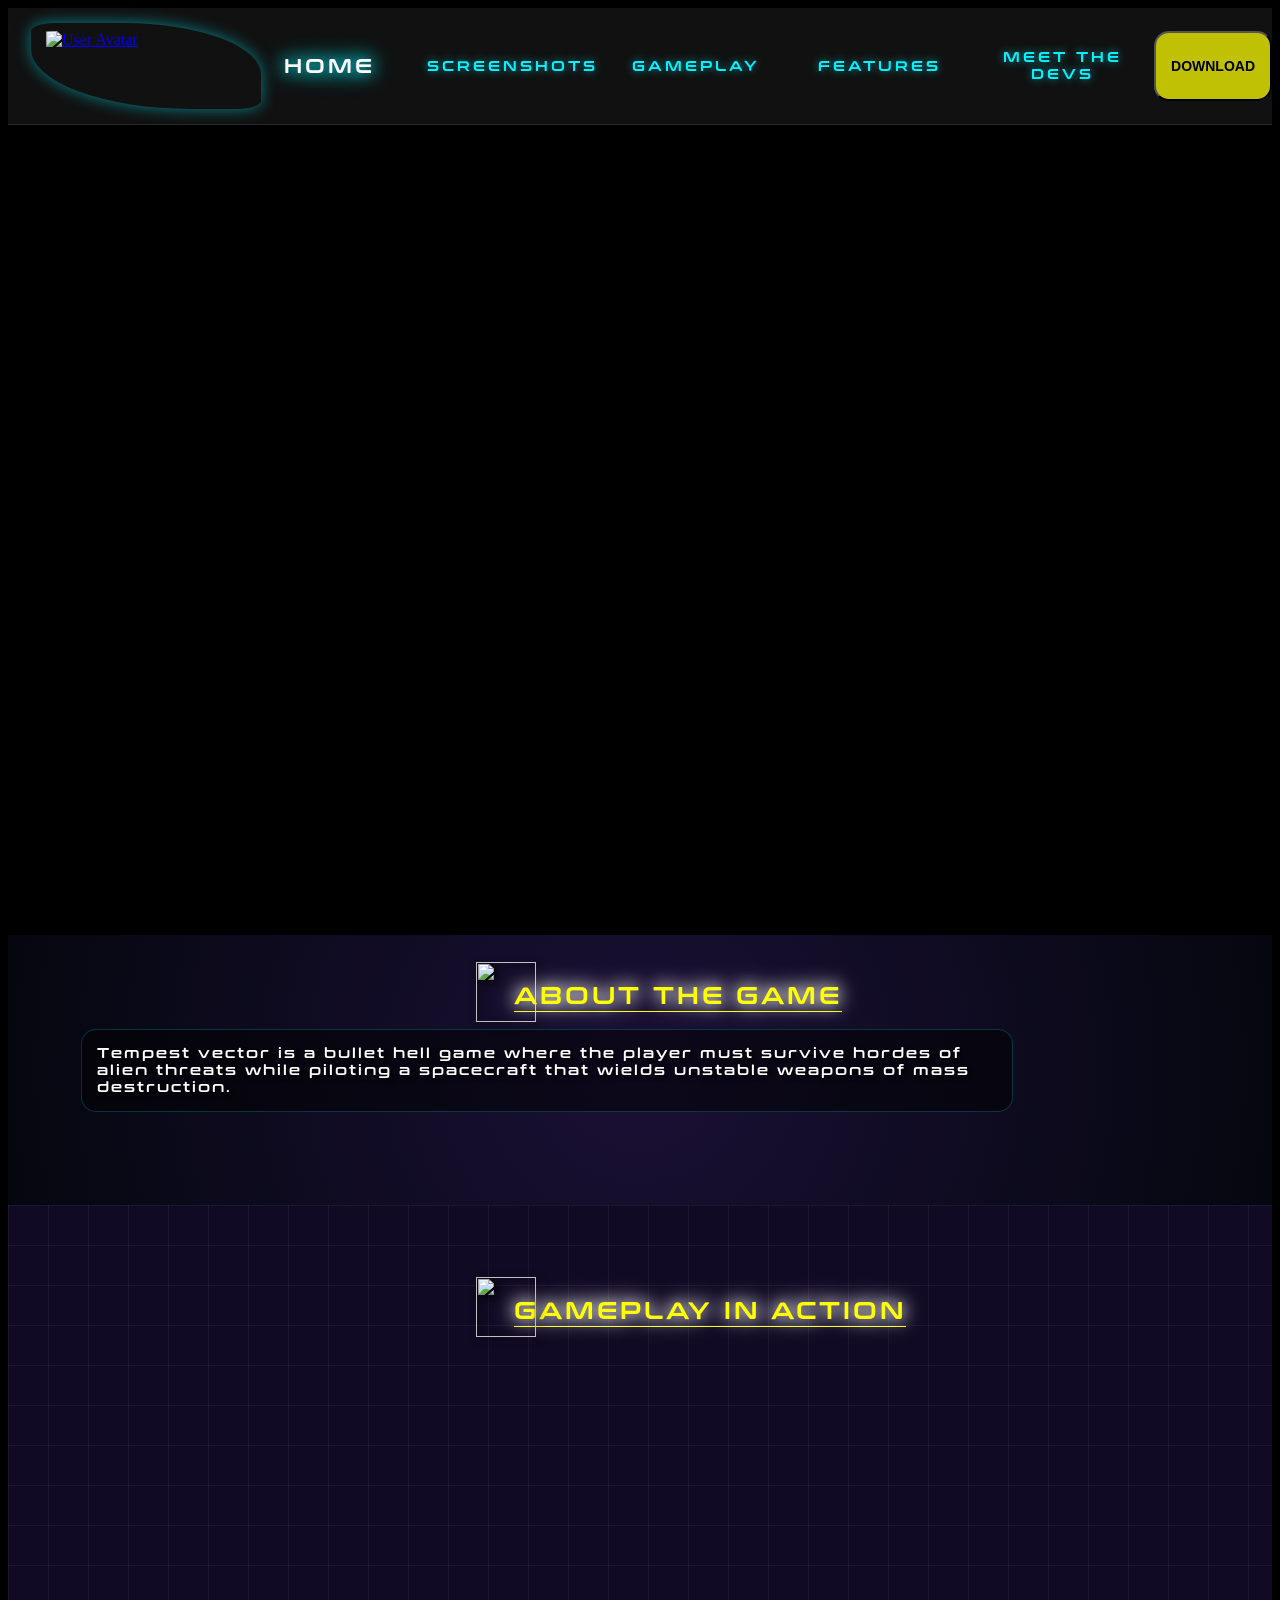
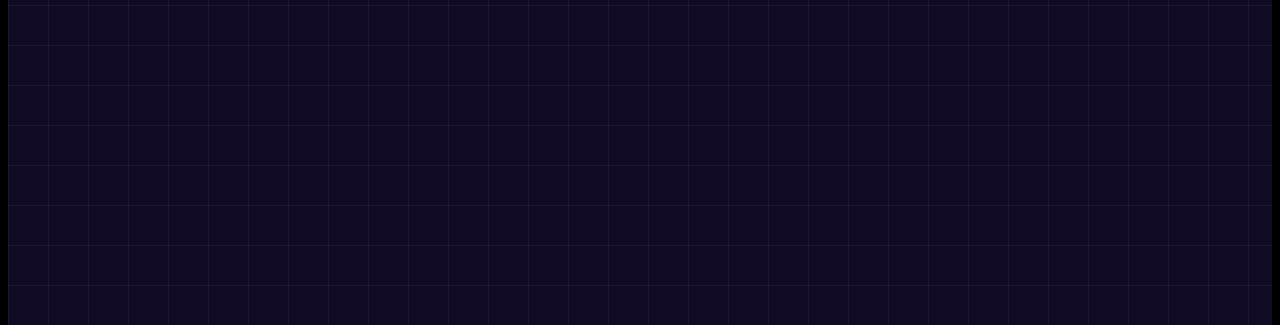
==== project/index.html @ 0abd60d2 "Add files via upload" ====
<!DOCTYPE html>
<html lang="en">
<head>
    <meta charset="UTF-8">
    <meta name="viewport" content="width=device-width, initial-scale=1.0">
    <title>Tempest Vector</title>
    <link rel="stylesheet" href="assets/css/main.css">
</head>
<body>
    <header>
        <nav class="navbar">
            <div class="nav-avatar">
                <a href="index.html"><img src="/assets/img/avatar.png" alt="User Avatar" class="avatar"></a>
            </div>

            <a href="index.html" class="nav-link active">Home<span></span></a>
            <a href="pages/screenshot.html" class="nav-link ">Screenshots<span></span></a>
            <a href="#" class="nav-link ">Gameplay<span></span></a>
            <a href="#" class="nav-link ">Features<span></span></a>
            <a href="#" class="nav-link ">Meet the Devs<span></span></a>

            <div class="dlbutton">
                <a href="#"><button type="button" class="download">DOWNLOAD</button></a>
            </div>
    </nav>
    </header>

    <section class="parallax">
        <img src="/assets/img/avatar.png" alt="" id="logo">
        <img src="/assets/img/ship-asset.png" alt="" id="ship">
    </section>
    <script src="assets/js/main.js"></script>

    <section class="parallax2">
        <img src="/assets/img/info-icon1.png" alt="" id="info-icon">
            <div class="aboutBox">
                <h2 id="about">ABOUT THE GAME</h2>
                <p id="description">Tempest vector is a bullet hell game where the player must survive hordes of alien threats while piloting a spacecraft that wields unstable weapons of mass destruction.</p>
            </div>
    </section>

    <section class="parallax3">
        <h2 id="gameplay">GAMEPLAY IN ACTION</h2>
        <img src="/assets/img/game.png" alt="" id="game">

        <img src="" alt="" class="gif1">
        <img src="" alt="" class="gif2">
        <img src="" alt="" class="gif3">
    </section>
</body>
</html>
---- project/assets/css/main.css ----
@font-face {
  font-family: 'Futuristic';
  src: url('../font/Conthrax-SemiBold.otf') format('opentype');
}

body {
    background-color: black;
    height: 200vh;
    overflow-x: hidden;
    max-width: 100%;
    /* Page transition styles */
    opacity: 0;
    transform: translateY(20px);
    transition: opacity 0.5s ease-in-out, transform 0.5s ease-in-out;
}

body.fade-in {
    opacity: 1;
    transform: translateY(0);
}

body.fade-out {
    opacity: 0;
    transform: translateY(-20px);
}

.navbar {
  display: flex;
  align-items: center;
  justify-content: space-evenly;
  background: rgba(100, 100, 100, 0.177); /* Very light transparent white */
  backdrop-filter: blur(50px); /* Blurs the background image behind the bar */
  border-bottom: 1px solid rgba(255, 255, 255, 0.1);
  
  padding: 15px 0;
  width: 100%;
  box-shadow: 0 4px 30px rgba(0, 0, 0, 0.5);
}

.nav-link {
  color: #00f2ff; /* Neon cyan color */
  text-decoration: none;
  font-family: 'Futuristic'; 
  font-size: 14px;
  text-transform: uppercase;
  letter-spacing: 3px; 
  flex: 1;
  text-align: center;
  transition: 0.3s;
  text-shadow: 0 0 8px rgba(0, 242, 255, 0.6);
  position: relative;
}

.nav-link span {
  position: absolute;
  top: 0;
  left: 0;
  width: 100%;
  height: 100%;
  z-index: -1;
  transform: scale(0);
  transition: 1s;
}

.nav-link:hover span {
  transform: scale(1);
}

.nav-link:hover, .nav-link.active {
  color: #fff;
  text-shadow: 0 0 15px #00f2ff, 0 0 25px #00f2ff;
  font-size: 20px;
}

.nav-avatar img {
  /* 
  border: 2px solid #00f2ff; #00f2ff original color */
  box-shadow: 0 0 15px rgba(0, 242, 255, 0.5);
  display: flex;
  width: 200px;
  height: 70px;
  border-radius: 10%;
  padding: 8px 15px;
  margin-left: 10%;
  border-top-right-radius: 60%;
  border-bottom-left-radius: 70%;
}

.avatar:hover{
  box-shadow: 0 0 15px rgb(0, 242, 255);
}

.download{
    padding: 15px;
    font-size: 14px;
    color: black;
    background-color: rgba(255, 255, 0, 0.736);
    border-radius: 15px;
    height: 70px;
    font-weight: bold;
    font-family: 'Futuristic' sans-serif;
}

.dlbutton {
  font-family: 'Futuristic' sans-serif;
}

.dlbutton:hover{
    background-color: white;
    font-weight: bold;
}

.parallax{
  position: relative;
  display: flex;
  justify-content: center;
  align-items: center;
  height: 90vh;
  background: url('/assets/img/background-asset.png');
}

#logo{
  position: absolute;
  top: 20%;
  box-shadow: #fff;
  filter: drop-shadow(8px 8px 10px rgba(0, 0, 0, 0.29));
  pointer-events: none;
}

#ship{
  position: absolute;
  top: 55%;
  left: 30%;
  pointer-events: none;
  filter: drop-shadow(5px 5px 10px rgba(225, 255, 0, 0.264));
  transform: translateX(0)
}

.parallax2{
  position: relative;
  display: flex;
  justify-content: center;
  align-items: center;
  height: 30vh;
  z-index: -1;
  background: radial-gradient(circle at center, #1a1035 0%, #05070f 100%);
}

#about{
  position: absolute;
  letter-spacing: 3px;
  top: 10%;
  left: 40%;
  font-family: 'Futuristic';
  text-shadow: 4px 4px 6px black;
  border-bottom: 1px solid;
  color: yellow;
  text-shadow: 0 0 15px #ffffff, 0 0 25px #ffffff;
}

#description{
  color: white;
  font-family: 'Futuristic';
  font-size: 14px;
  letter-spacing: 2px;
  width: 900px;
  position: relative;
  right: 10%;
  text-shadow: 3px 3px 4px black;
  background: rgba(0,0,0,0.5);
  border: 1px solid rgba(0,255,255,0.2);
  padding: 15px;
  border-radius: 15px;
}

#info-icon{
  display: flex;
  width: 60px;
  height: 60px;
  position: absolute;
  top: 10%;
  left: 37%;
  filter: drop-shadow(3px 3px 4px rgb(0, 0, 0));
}

.parallax3{
  position: relative;
  display: flex;
  justify-content: center;
  align-items: center;
  height: 80vh;
  z-index: -1;

  background-color: #1a1035ad;
  background-image: linear-gradient(rgba(255,255,255,0.05) 1px, transparent 1px),
                  linear-gradient(90deg, rgba(255,255,255,0.05) 1px, transparent 1px);
  background-size: 40px 40px;
}

#gameplay{
  position: absolute;
  letter-spacing: 3px;
  top: 10%;
  left: 40%;
  font-family: 'Futuristic';
  text-shadow: 4px 4px 6px black;
  border-bottom: 1px solid;
  color: yellow;
  text-shadow: 0 0 15px #ffffff, 0 0 25px #ffffff;  
}

#game{
  display: flex;
  width: 60px;
  height: 60px;
  position: absolute;
  top: 10%;
  left: 37%;
  filter: drop-shadow(3px 3px 4px rgb(0, 0, 0));
}
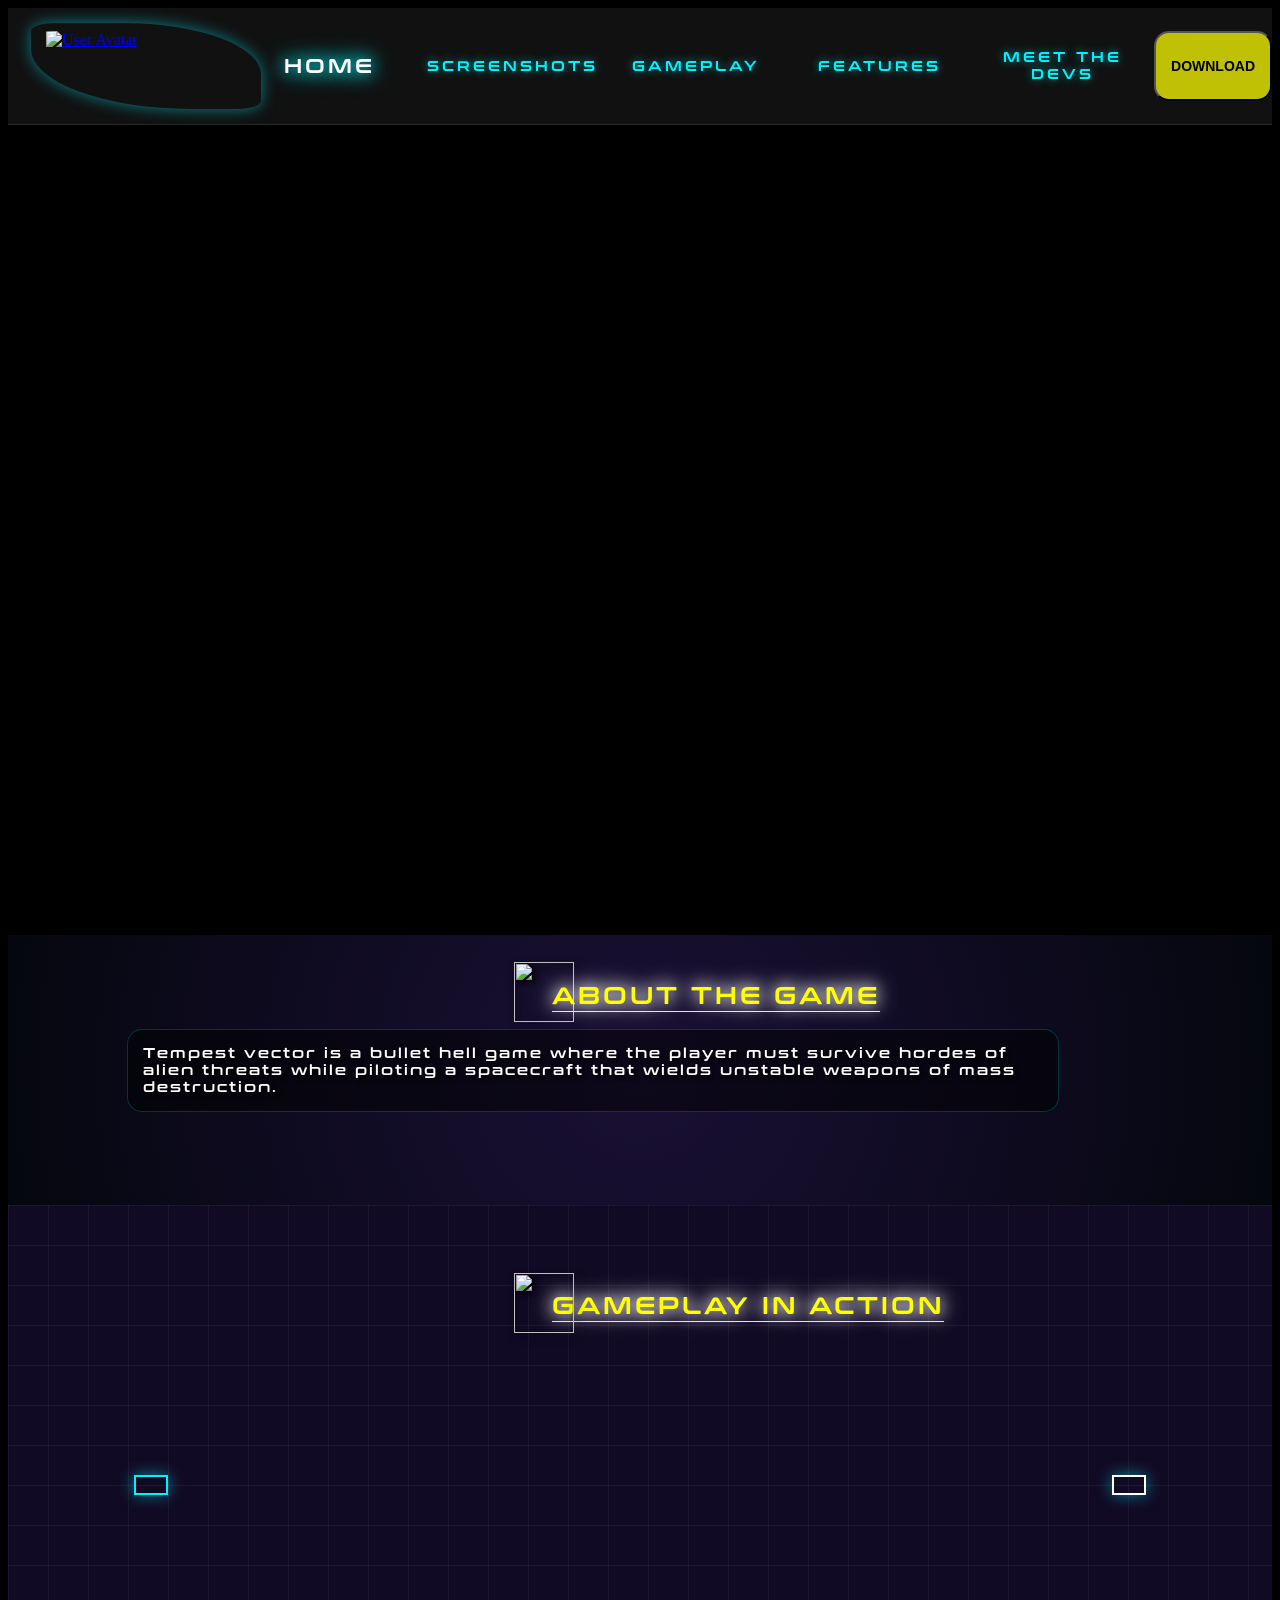
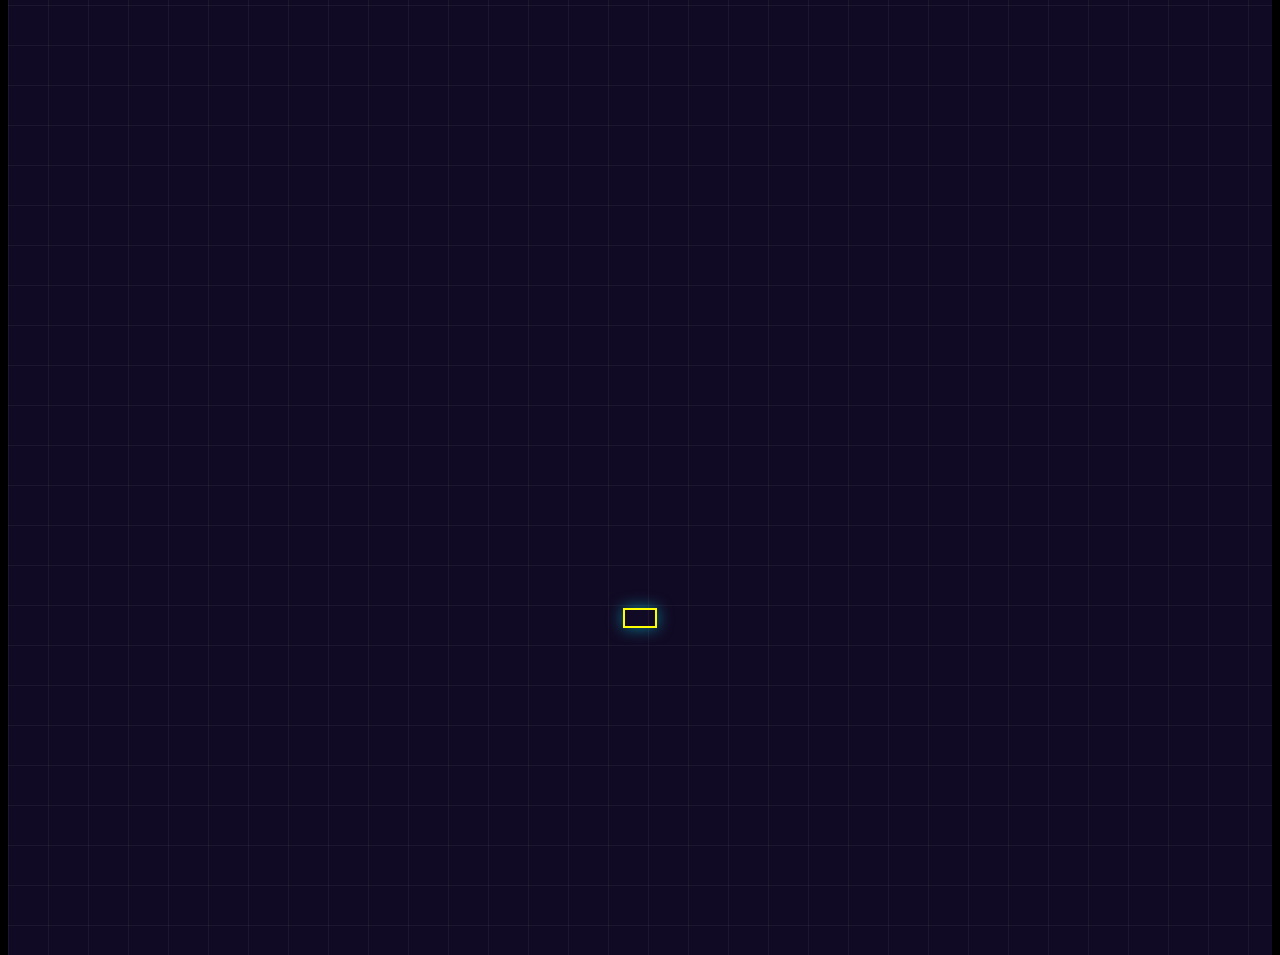
==== commit ff8f983f: "Add files via upload" ====
--- a/project/index.html
+++ b/project/index.html
@@ -15,9 +15,9 @@
 
             <a href="index.html" class="nav-link active">Home<span></span></a>
             <a href="pages/screenshot.html" class="nav-link ">Screenshots<span></span></a>
-            <a href="#" class="nav-link ">Gameplay<span></span></a>
-            <a href="#" class="nav-link ">Features<span></span></a>
-            <a href="#" class="nav-link ">Meet the Devs<span></span></a>
+            <a href="/pages/gameplay.html" class="nav-link ">Gameplay<span></span></a>
+            <a href="/pages/features.html" class="nav-link ">Features<span></span></a>
+            <a href="/pages/devs.html" class="nav-link ">Meet the Devs<span></span></a>
 
             <div class="dlbutton">
                 <a href="#"><button type="button" class="download">DOWNLOAD</button></a>
@@ -43,9 +43,9 @@
         <h2 id="gameplay">GAMEPLAY IN ACTION</h2>
         <img src="/assets/img/game.png" alt="" id="game">
 
-        <img src="" alt="" class="gif1">
-        <img src="" alt="" class="gif2">
-        <img src="" alt="" class="gif3">
+        <img src="/assets/img/normal_gameplay.gif" alt="" class="gif1">
+        <img src="/assets/img/boss_fight.gif" alt="" class="gif2">
+        <img src="/assets/img/upgrades.gif" alt="" class="gif3">
     </section>
 </body>
 </html>
--- a/project/assets/css/main.css
+++ b/project/assets/css/main.css
@@ -5,7 +5,7 @@
 
 body {
     background-color: black;
-    height: 200vh;
+    height: 250vh;
     overflow-x: hidden;
     max-width: 100%;
     /* Page transition styles */
@@ -36,7 +36,7 @@
   width: 100%;
   box-shadow: 0 4px 30px rgba(0, 0, 0, 0.5);
 }
-
+/* HEADER */
 .nav-link {
   color: #00f2ff; /* Neon cyan color */
   text-decoration: none;
@@ -110,6 +110,8 @@
     font-weight: bold;
 }
 
+/* HERO SECTION */
+
 .parallax{
   position: relative;
   display: flex;
@@ -136,6 +138,8 @@
   transform: translateX(0)
 }
 
+/* ABOUT SECTION */
+
 .parallax2{
   position: relative;
   display: flex;
@@ -150,7 +154,7 @@
   position: absolute;
   letter-spacing: 3px;
   top: 10%;
-  left: 40%;
+  left: 43%;
   font-family: 'Futuristic';
   text-shadow: 4px 4px 6px black;
   border-bottom: 1px solid;
@@ -165,7 +169,7 @@
   letter-spacing: 2px;
   width: 900px;
   position: relative;
-  right: 10%;
+  right: 5%;
   text-shadow: 3px 3px 4px black;
   background: rgba(0,0,0,0.5);
   border: 1px solid rgba(0,255,255,0.2);
@@ -179,16 +183,18 @@
   height: 60px;
   position: absolute;
   top: 10%;
-  left: 37%;
+  left: 40%;
   filter: drop-shadow(3px 3px 4px rgb(0, 0, 0));
 }
 
+/* GAMEPLAY SECTION */
+
 .parallax3{
   position: relative;
   display: flex;
   justify-content: center;
   align-items: center;
-  height: 80vh;
+  height: 150vh;
   z-index: -1;
 
   background-color: #1a1035ad;
@@ -200,8 +206,8 @@
 #gameplay{
   position: absolute;
   letter-spacing: 3px;
-  top: 10%;
-  left: 40%;
+  top: 5%;
+  left: 43%;
   font-family: 'Futuristic';
   text-shadow: 4px 4px 6px black;
   border-bottom: 1px solid;
@@ -214,7 +220,41 @@
   width: 60px;
   height: 60px;
   position: absolute;
-  top: 10%;
-  left: 37%;
+  top: 5%;
+  left: 40%;
   filter: drop-shadow(3px 3px 4px rgb(0, 0, 0));
 }
+
+.gif1{
+  box-shadow: 0 0 15px rgba(0, 242, 255, 0.5);
+  display: flex;
+  padding: 8px 15px;
+  margin-left: 10%;
+  border: 2px solid #00f2ff;
+  position: absolute;
+  left: 0%;
+  top: 20%;
+}
+
+.gif2{
+  box-shadow: 0 0 15px rgba(0, 242, 255, 0.5);
+  display: flex;
+  padding: 8px 15px;
+  margin-left: 10%;
+  border: 2px solid #ffffff;
+  position: absolute;
+  right: 10%;
+  top: 20%;
+}
+
+.gif3{
+  box-shadow: 0 0 15px rgba(0, 242, 255, 0.5);
+  display: flex;
+  padding: 8px 15px;
+  margin-left: 10%;
+  border: 2px solid yellow;
+  position: relative;
+  top: 25%;
+  right: 5%;
+
+}
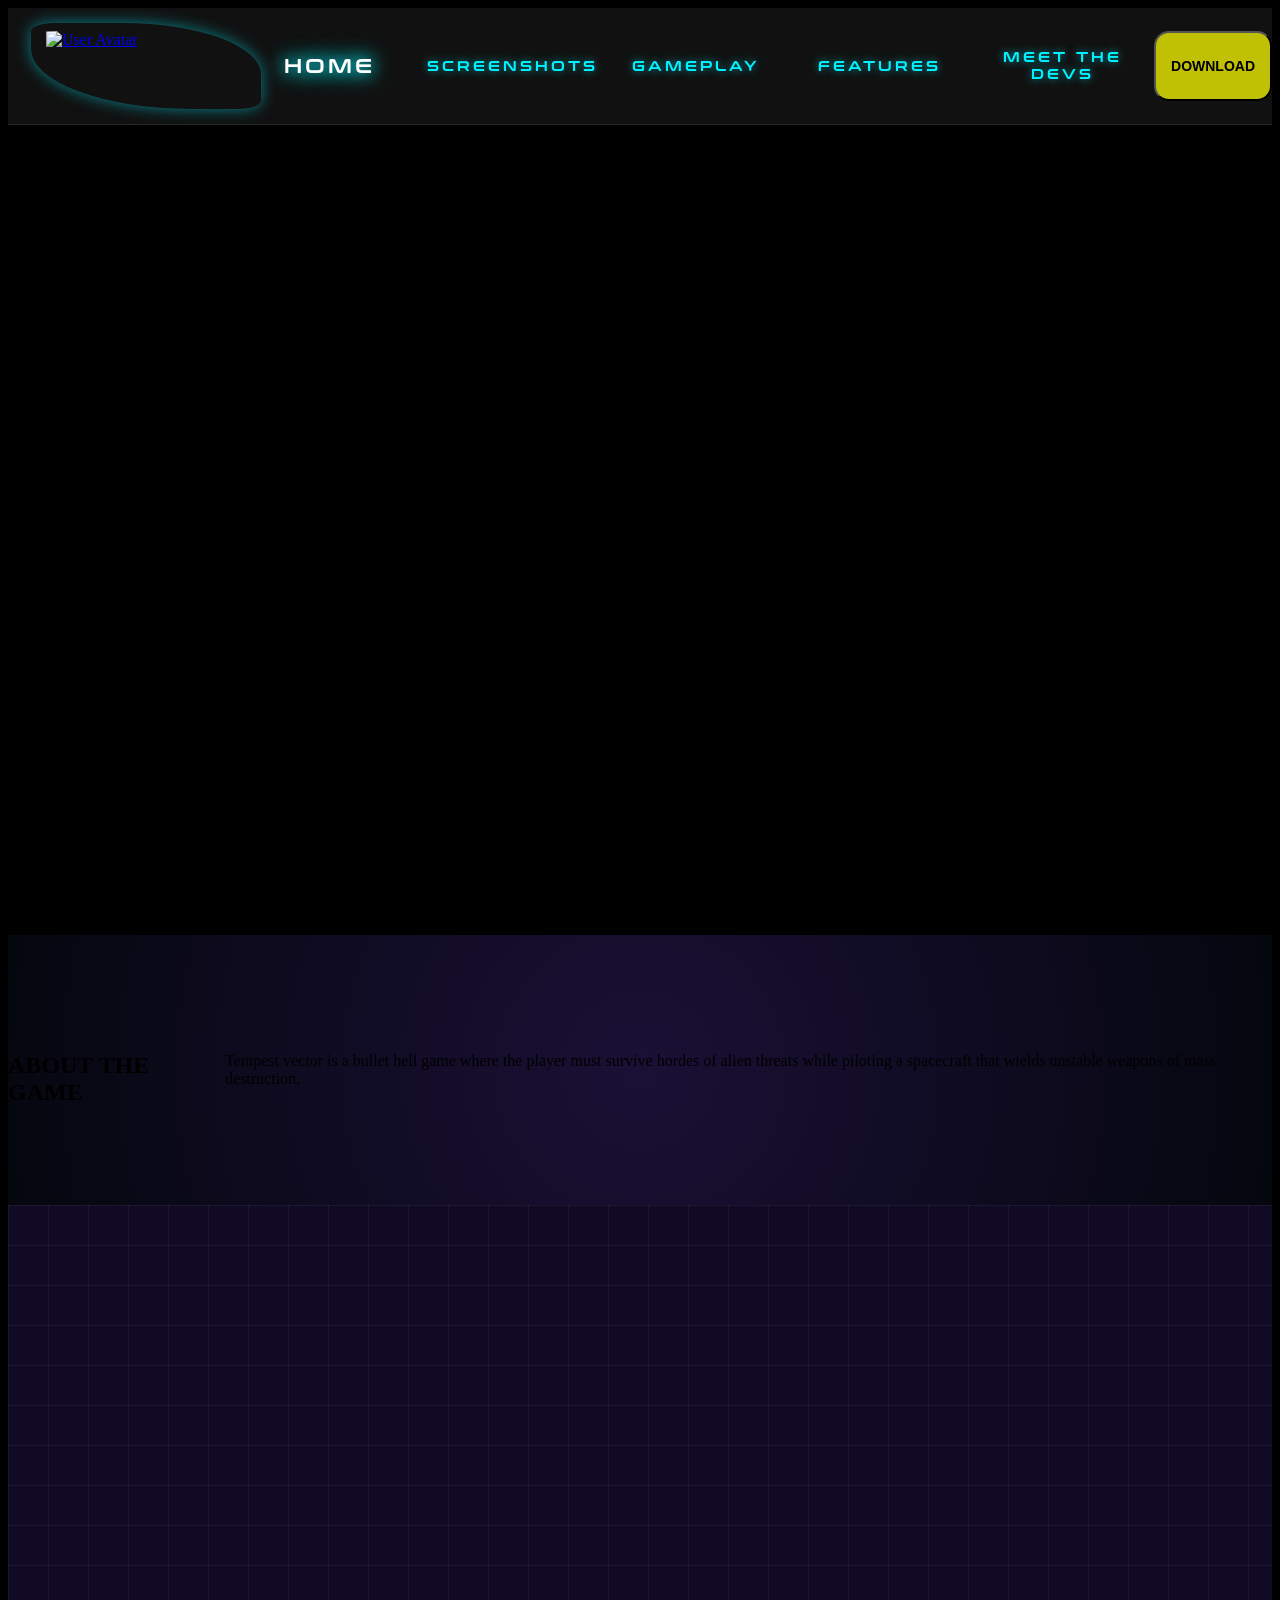
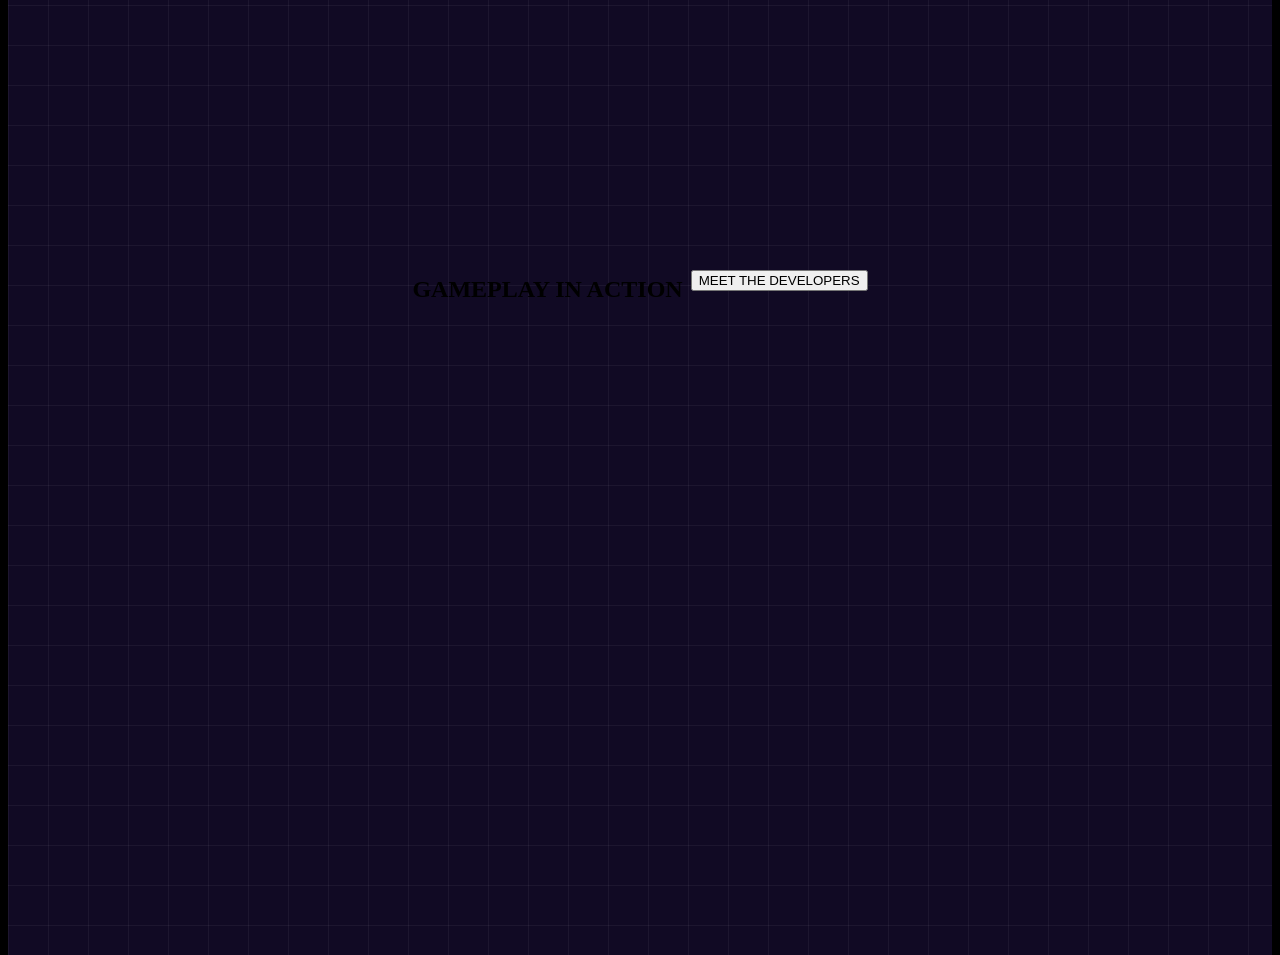
==== commit 23be4c45: "Add files via upload" ====
--- a/project/index.html
+++ b/project/index.html
@@ -32,20 +32,29 @@
     <script src="assets/js/main.js"></script>
 
     <section class="parallax2">
-        <img src="/assets/img/info-icon1.png" alt="" id="info-icon">
             <div class="aboutBox">
-                <h2 id="about">ABOUT THE GAME</h2>
-                <p id="description">Tempest vector is a bullet hell game where the player must survive hordes of alien threats while piloting a spacecraft that wields unstable weapons of mass destruction.</p>
+                <img src="/assets/img/info-icon1.png" alt="">
+                <h2>ABOUT THE GAME</h2>
             </div>
+            <p id="">Tempest vector is a bullet hell game where the player must survive hordes of alien threats while piloting a spacecraft that wields unstable weapons of mass destruction.</p>
     </section>
 
     <section class="parallax3">
-        <h2 id="gameplay">GAMEPLAY IN ACTION</h2>
-        <img src="/assets/img/game.png" alt="" id="game">
 
-        <img src="/assets/img/normal_gameplay.gif" alt="" class="gif1">
-        <img src="/assets/img/boss_fight.gif" alt="" class="gif2">
-        <img src="/assets/img/upgrades.gif" alt="" class="gif3">
+        <div class="gameplay">
+            <img src="/assets/img/game.png" alt="">
+            <h2 >GAMEPLAY IN ACTION</h2>
+        </div>    
+
+        <div class="gif-container">
+            <img src="/assets/img/normal_gameplay.gif" alt="" class="gif-item">
+            <img src="/assets/img/boss_fight.gif" alt="" class="gif-item">
+            <img src="/assets/img/upgrades.gif" alt="" class="gif-item">
+        </div>
+
+        <div class="meetDevs">
+            <a href="/pages/devs.html"><button type="button" class="meet-button">MEET THE DEVELOPERS</button></a>
+        </div>
     </section>
 </body>
-</html>
+</html>
--- a/project/assets/css/main.css
+++ b/project/assets/css/main.css
@@ -5,7 +5,7 @@
 
 body {
     background-color: black;
-    height: 250vh;
+    height: 100vh;
     overflow-x: hidden;
     max-width: 100%;
     /* Page transition styles */
@@ -158,8 +158,8 @@
   font-family: 'Futuristic';
   text-shadow: 4px 4px 6px black;
   border-bottom: 1px solid;
-  color: yellow;
-  text-shadow: 0 0 15px #ffffff, 0 0 25px #ffffff;
+  color: #00f2ffd4;
+  text-shadow: 0 0 15px #000000, 0 0 25px #000000;
 }
 
 #description{
@@ -211,8 +211,8 @@
   font-family: 'Futuristic';
   text-shadow: 4px 4px 6px black;
   border-bottom: 1px solid;
-  color: yellow;
-  text-shadow: 0 0 15px #ffffff, 0 0 25px #ffffff;  
+  color: #00f2ffd4;
+  text-shadow: 0 0 15px #000000, 0 0 25px #000000;  
 }
 
 #game{
@@ -257,4 +257,39 @@
   top: 25%;
   right: 5%;
 
+}
+
+/* DEVELOPERS SECTION */
+.devs{
+  background-color: #150E2B;
+  background: radial-gradient(circle at center, #1a1035 0%, #05070f 100%);
+  min-height: 100vh; 
+  display: flex; 
+  justify-content: center; 
+  align-items: center; 
+  color: white; 
+  font-family: 'Futuristic'; 
+  font-size: 24px;
+}
+
+.devs h2{
+  display: flex;
+  position: absolute;
+  letter-spacing: 3px;
+  top: 10%;
+  left: 50;
+  font-family: 'Futuristic';
+  text-shadow: 4px 4px 6px rgba(70, 70, 70, 0.33);
+  border-bottom: 1px solid;
+  color: #00f2ffd4;
+}
+
+.devs-icon{
+  display: flex;
+  width: 55px;
+  height: 55px;
+  position: absolute;
+  top: 12%;
+  left: 35%;
+  filter: drop-shadow(3px 3px 4px black) ;
 }
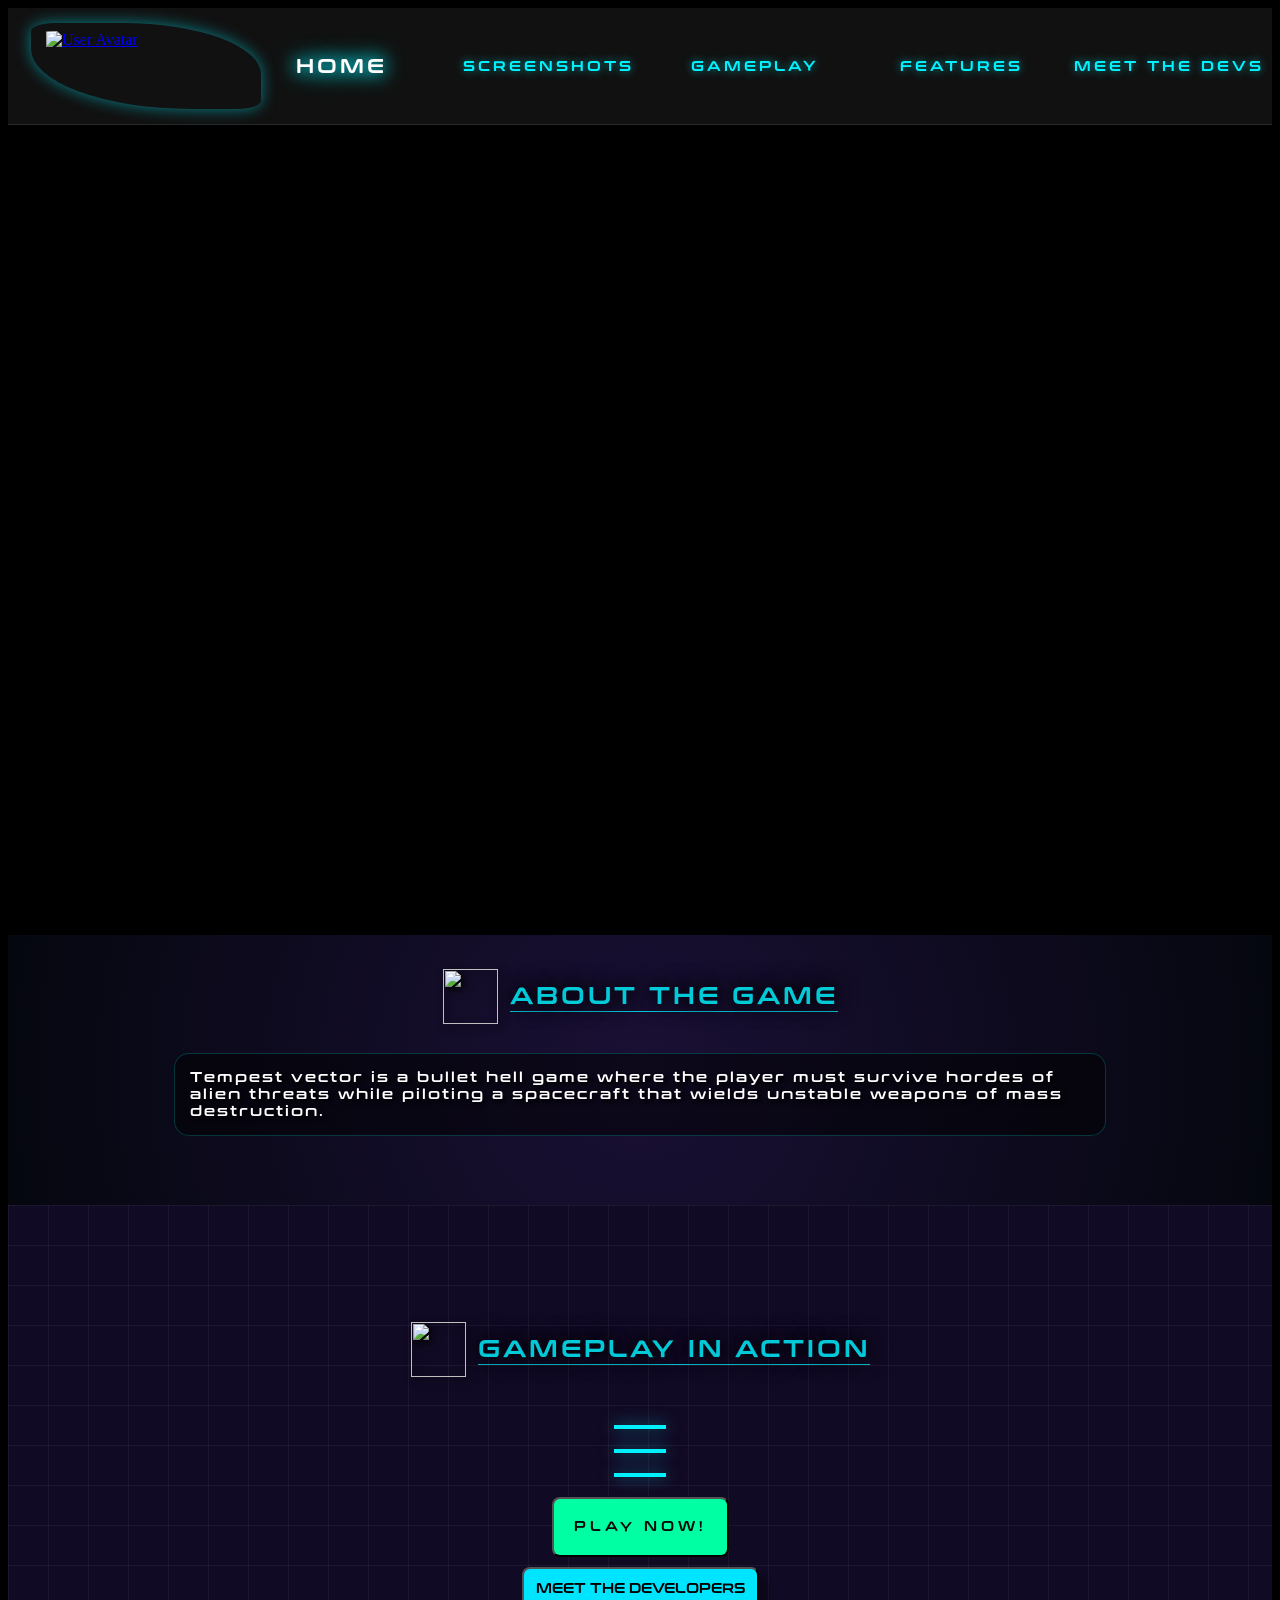
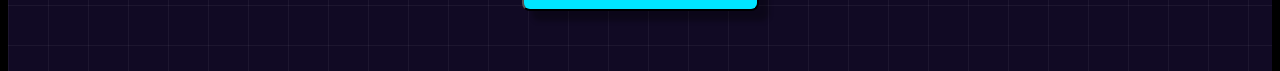
==== commit 254d4279: "Add files via upload" ====
--- a/project/index.html
+++ b/project/index.html
@@ -19,9 +19,7 @@
             <a href="/pages/features.html" class="nav-link ">Features<span></span></a>
             <a href="/pages/devs.html" class="nav-link ">Meet the Devs<span></span></a>
 
-            <div class="dlbutton">
-                <a href="#"><button type="button" class="download">DOWNLOAD</button></a>
-            </div>
+            
     </nav>
     </header>
 
@@ -52,9 +50,17 @@
             <img src="/assets/img/upgrades.gif" alt="" class="gif-item">
         </div>
 
+
+        <div class="play-now">
+            <a href=""><button type="button" class="play-button">PLAY NOW!</button></a>
+        </div>
+
+        
         <div class="meetDevs">
             <a href="/pages/devs.html"><button type="button" class="meet-button">MEET THE DEVELOPERS</button></a>
         </div>
+
+        
     </section>
 </body>
 </html>
--- a/project/assets/css/main.css
+++ b/project/assets/css/main.css
@@ -90,25 +90,24 @@
   box-shadow: 0 0 15px rgb(0, 242, 255);
 }
 
-.download{
-    padding: 15px;
-    font-size: 14px;
-    color: black;
-    background-color: rgba(255, 255, 0, 0.736);
-    border-radius: 15px;
-    height: 70px;
-    font-weight: bold;
-    font-family: 'Futuristic' sans-serif;
-}
-
-.dlbutton {
-  font-family: 'Futuristic' sans-serif;
-}
-
-.dlbutton:hover{
-    background-color: white;
-    font-weight: bold;
-}
+.play-button{
+  padding: 20px;
+  background-color: #00FFA3;
+  color: #0A0A0A;
+  border-radius: 8px;
+  letter-spacing: 4px;
+  font-family: 'Futuristic';
+  font-weight: bold;
+}
+
+.play-button:hover{
+  box-shadow: 0 0 15px #37ff14;
+}
+
+.play-button:active{
+  transform: scale(0.97)
+}
+
 
 /* HERO SECTION */
 
@@ -122,20 +121,22 @@
 }
 
 #logo{
-  position: absolute;
-  top: 20%;
+  margin-bottom: 20%;
   box-shadow: #fff;
   filter: drop-shadow(8px 8px 10px rgba(0, 0, 0, 0.29));
   pointer-events: none;
-}
+  transform: scale(0.80);
+}
+
 
 #ship{
-  position: absolute;
-  top: 55%;
-  left: 30%;
+  margin-top: 250px;
   pointer-events: none;
   filter: drop-shadow(5px 5px 10px rgba(225, 255, 0, 0.264));
-  transform: translateX(0)
+  transform: translateX(0);
+  transform: scale(0.80);
+  position: absolute;
+  
 }
 
 /* ABOUT SECTION */
@@ -149,33 +150,50 @@
   z-index: -1;
   background: radial-gradient(circle at center, #1a1035 0%, #05070f 100%);
 }
-
-#about{
+.aboutBox{
+  display: flex;
   position: absolute;
+  justify-content: center;
+  align-items: center;
+  gap: 12px;
+  top: 10%;
+}
+
+.aboutBox h2{
   letter-spacing: 3px;
-  top: 10%;
-  left: 43%;
   font-family: 'Futuristic';
   text-shadow: 4px 4px 6px black;
   border-bottom: 1px solid;
   color: #00f2ffd4;
   text-shadow: 0 0 15px #000000, 0 0 25px #000000;
-}
-
-#description{
+  display: flex;
+  border-bottom: 1px solid;
+}
+
+.aboutBox img{
+  display: flex;
+  width: 55px;
+  height: 55px;
+  filter: drop-shadow(3px 3px 4px black);
+}
+
+.parallax2 p{
   color: white;
   font-family: 'Futuristic';
   font-size: 14px;
   letter-spacing: 2px;
   width: 900px;
   position: relative;
-  right: 5%;
   text-shadow: 3px 3px 4px black;
   background: rgba(0,0,0,0.5);
   border: 1px solid rgba(0,255,255,0.2);
   padding: 15px;
   border-radius: 15px;
-}
+  min-width: 450px;
+  max-width: 1080px;
+  margin-top: 5%;
+}
+
 
 #info-icon{
   display: flex;
@@ -187,6 +205,8 @@
   filter: drop-shadow(3px 3px 4px rgb(0, 0, 0));
 }
 
+
+
 /* GAMEPLAY SECTION */
 
 .parallax3{
@@ -194,8 +214,8 @@
   display: flex;
   justify-content: center;
   align-items: center;
-  height: 150vh;
-  z-index: -1;
+  flex-direction: column;
+  padding: 60px 0;
 
   background-color: #1a1035ad;
   background-image: linear-gradient(rgba(255,255,255,0.05) 1px, transparent 1px),
@@ -203,81 +223,200 @@
   background-size: 40px 40px;
 }
 
-#gameplay{
-  position: absolute;
+.gameplay{
+  display: flex;
+  justify-content: center;
+  align-items: center;
+  gap: 12px;
+  padding-top: 20px;
+  margin-top: 30px;
+}
+
+.gameplay img{
+  display: flex;
+  width: 55px;
+  height: 55px;
+  filter: drop-shadow(3px 3px 4px black);
+}
+
+.gameplay h2{
   letter-spacing: 3px;
-  top: 5%;
-  left: 43%;
   font-family: 'Futuristic';
   text-shadow: 4px 4px 6px black;
   border-bottom: 1px solid;
   color: #00f2ffd4;
-  text-shadow: 0 0 15px #000000, 0 0 25px #000000;  
-}
-
-#game{
-  display: flex;
-  width: 60px;
-  height: 60px;
-  position: absolute;
-  top: 5%;
-  left: 40%;
-  filter: drop-shadow(3px 3px 4px rgb(0, 0, 0));
-}
-
-.gif1{
+  text-shadow: 0 0 15px #000000, 0 0 25px #000000;
+  display: flex;
+  border-bottom: 1px solid;
+}
+
+
+.gif-container {
+  display: flex;
+  justify-content: center;
+  gap: 20px;
+  flex-wrap: wrap; /* allows wrapping */
+  padding: 20px;
+  margin-top: 20px;
+}
+
+.gif-item {
+  width: 100%;
+  max-width: 500px;
+  height: auto;
+  border: 2px solid #00f2ff;
   box-shadow: 0 0 15px rgba(0, 242, 255, 0.5);
-  display: flex;
-  padding: 8px 15px;
-  margin-left: 10%;
-  border: 2px solid #00f2ff;
-  position: absolute;
-  left: 0%;
-  top: 20%;
-}
-
-.gif2{
-  box-shadow: 0 0 15px rgba(0, 242, 255, 0.5);
-  display: flex;
-  padding: 8px 15px;
-  margin-left: 10%;
-  border: 2px solid #ffffff;
-  position: absolute;
-  right: 10%;
-  top: 20%;
-}
-
-.gif3{
-  box-shadow: 0 0 15px rgba(0, 242, 255, 0.5);
-  display: flex;
-  padding: 8px 15px;
-  margin-left: 10%;
-  border: 2px solid yellow;
-  position: relative;
-  top: 25%;
-  right: 5%;
-
+}
+
+.meetDevs{
+  display: flex;
+  margin-top: 10px;
+}
+.meetDevs a{
+  text-decoration: none;
+  position: relative;
+  display: flex;
+}
+
+.meet-button:active{
+  transform: scale(0.87);
+}
+.meet-button:hover{
+  box-shadow: 0 0 15px 5px rgba(0, 213, 255, 0.327);
+}
+
+.meet-button{
+  display: flex;
+  padding: 12px;
+  background-color: #00E5FF;
+  font-weight: bold;
+  border-radius: 8px;
+  font-family: 'Futuristic';
+  box-shadow: 10px 10px 5px rgba(0, 0, 0, 0.3);
+}
+
+
+
+:root {
+    --accent-color: #00f2ff;
+    --bg-dark: #0a0a0c;
+}
+
+.features-container {
+    padding: 100px 10%;
+    background: var(--bg-dark);
+    overflow-x: hidden;
+}
+
+.feature-card {
+    display: flex;
+    align-items: center;
+    justify-content: space-between;
+    margin-bottom: 200px;
+    gap: 80px;
+    
+    /* Initial state for reveal */
+    opacity: 0;
+    transform: translateY(50px);
+    transition: all 1s cubic-bezier(0.2, 0.6, 0.3, 1);
+}
+
+/* Reveal class triggered by JS */
+.feature-card.active-scroll {
+    opacity: 1;
+    transform: translateY(0);
+}
+
+/* Alternate items */
+.feature-card:nth-child(even) {
+    flex-direction: row-reverse;
+}
+
+/* Default: Image on Right, Content on Left -> Align Text Right */
+.feature-content {
+    flex: 1;
+    font-family: 'Futuristic', sans-serif;
+    color: white;
+    text-align: right; /* Default alignment */
+}
+
+.feature-card:nth-child(even) .feature-content {
+    text-align: left;
+}
+
+/* Alternate: Image on Left, Content on Right -> Align Text Left */
+.feature-card:nth-child(even) .feature-content {
+    text-align: left;
+}
+
+/* Responsive adjustment: Center text on mobile devices */
+@media (max-width: 968px) {
+    .feature-content, 
+    .feature-card:nth-child(even) .feature-content {
+        text-align: center;
+    }
+}
+
+.feature-content h2 {
+    font-size: 2.5rem;
+    color: var(--accent-color);
+    text-transform: uppercase;
+    margin-bottom: 20px;
+    text-shadow: 0 0 15px rgba(0, 242, 255, 0.5);
+}
+
+.feature-content p {
+    font-size: 1.1rem;
+    line-height: 1.6;
+    color: #ccc;
+}
+
+.feature-media {
+    flex: 1;
+    position: relative;
+    perspective: 1000px;
+}
+
+.feature-media img {
+    width: 100%;
+    border-radius: 12px;
+    border: 1px solid rgba(0, 242, 255, 0.2);
+    box-shadow: 0 10px 30px rgba(0, 0, 0, 0.8);
+    will-change: transform;
+}
+
+@media (max-width: 968px) {
+    .feature-card, .feature-card:nth-child(even) {
+        flex-direction: column;
+        text-align: center;
+        margin-bottom: 100px;
+    }
 }
 
 /* DEVELOPERS SECTION */
+.devs > div{
+  top: 20px; 
+  left: 50%;
+  display: flex;
+  align-items: center;
+  gap: 12px;
+}
 .devs{
   background-color: #150E2B;
   background: radial-gradient(circle at center, #1a1035 0%, #05070f 100%);
   min-height: 100vh; 
-  display: flex; 
-  justify-content: center; 
-  align-items: center; 
-  color: white; 
-  font-family: 'Futuristic'; 
-  font-size: 24px;
+  display: flex;
+  flex-direction: column;
+  align-items: center;
+  justify-content: flex-start; 
+  padding-top: 40px;           
+  min-height: 100vh;
+  margin-bottom: 50px;
 }
 
 .devs h2{
   display: flex;
-  position: absolute;
   letter-spacing: 3px;
-  top: 10%;
-  left: 50;
   font-family: 'Futuristic';
   text-shadow: 4px 4px 6px rgba(70, 70, 70, 0.33);
   border-bottom: 1px solid;
@@ -288,8 +427,6 @@
   display: flex;
   width: 55px;
   height: 55px;
-  position: absolute;
-  top: 12%;
-  left: 35%;
   filter: drop-shadow(3px 3px 4px black) ;
-}+}
+
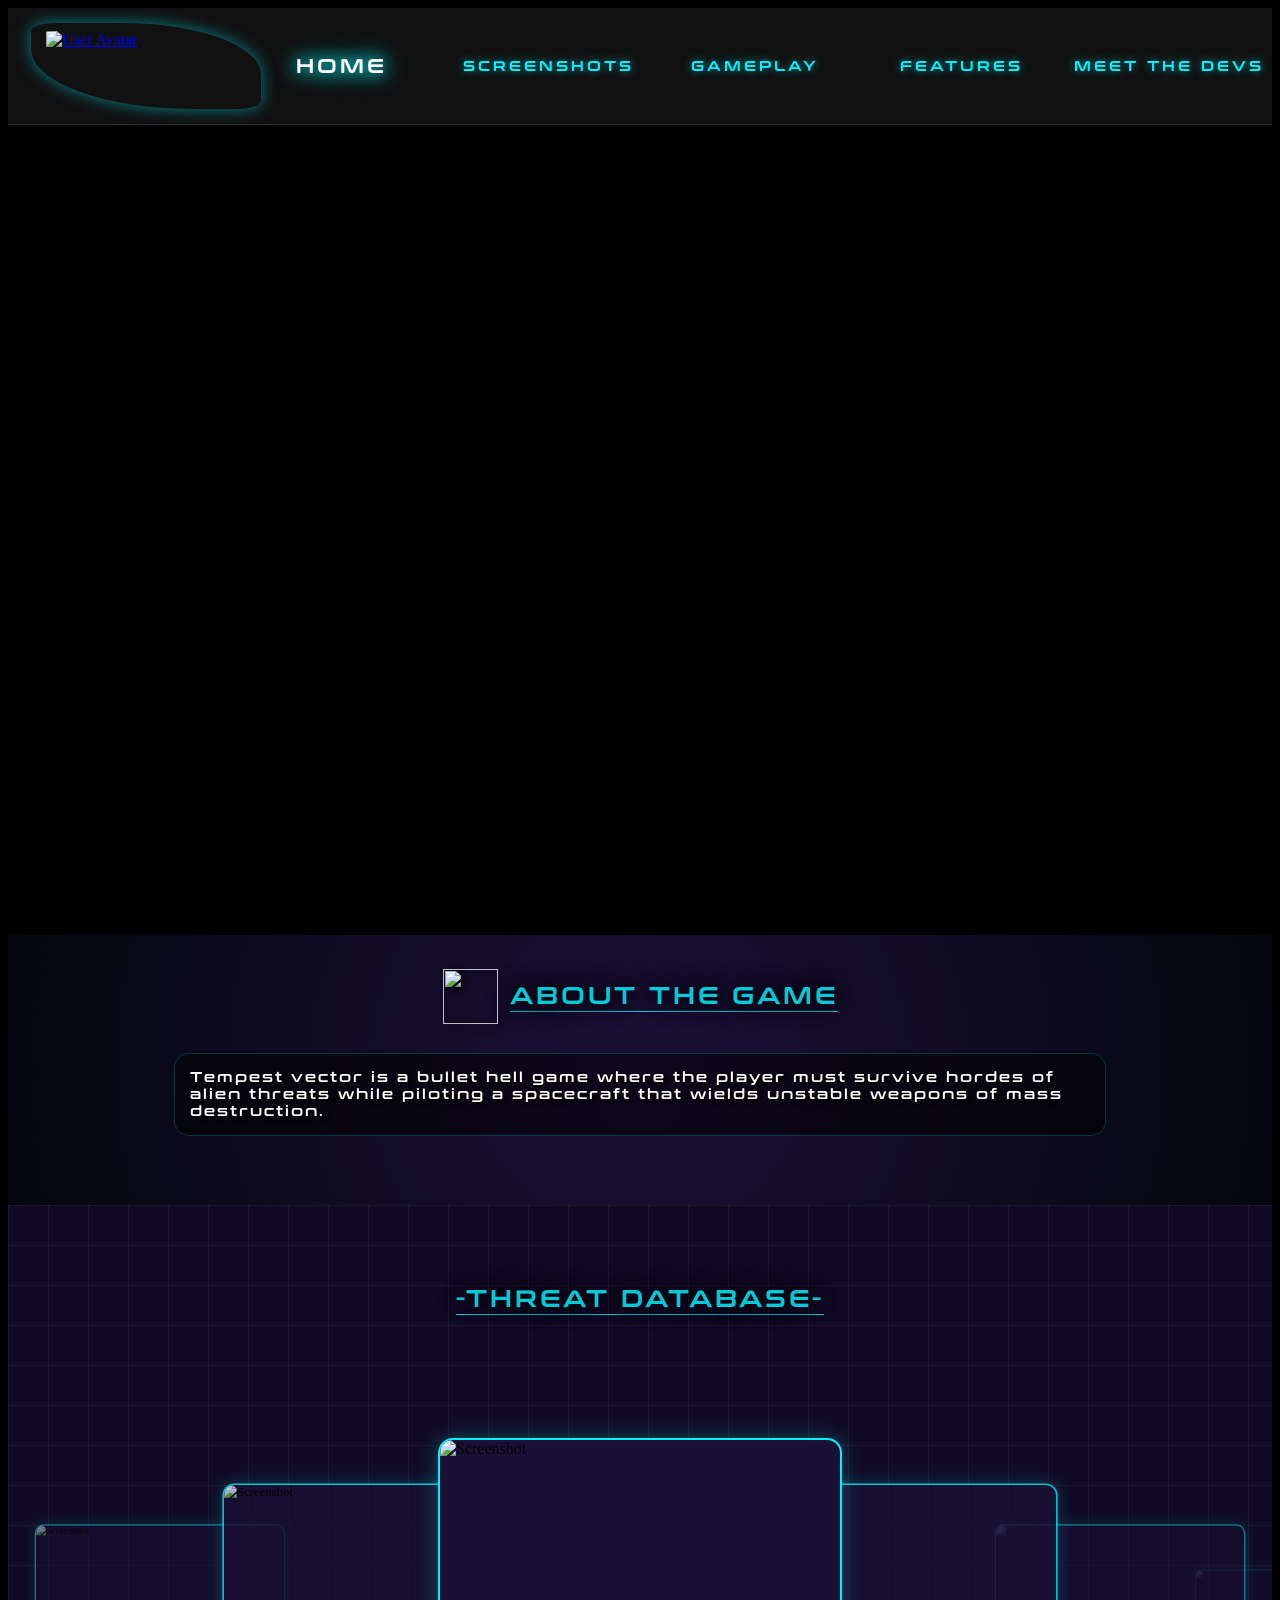
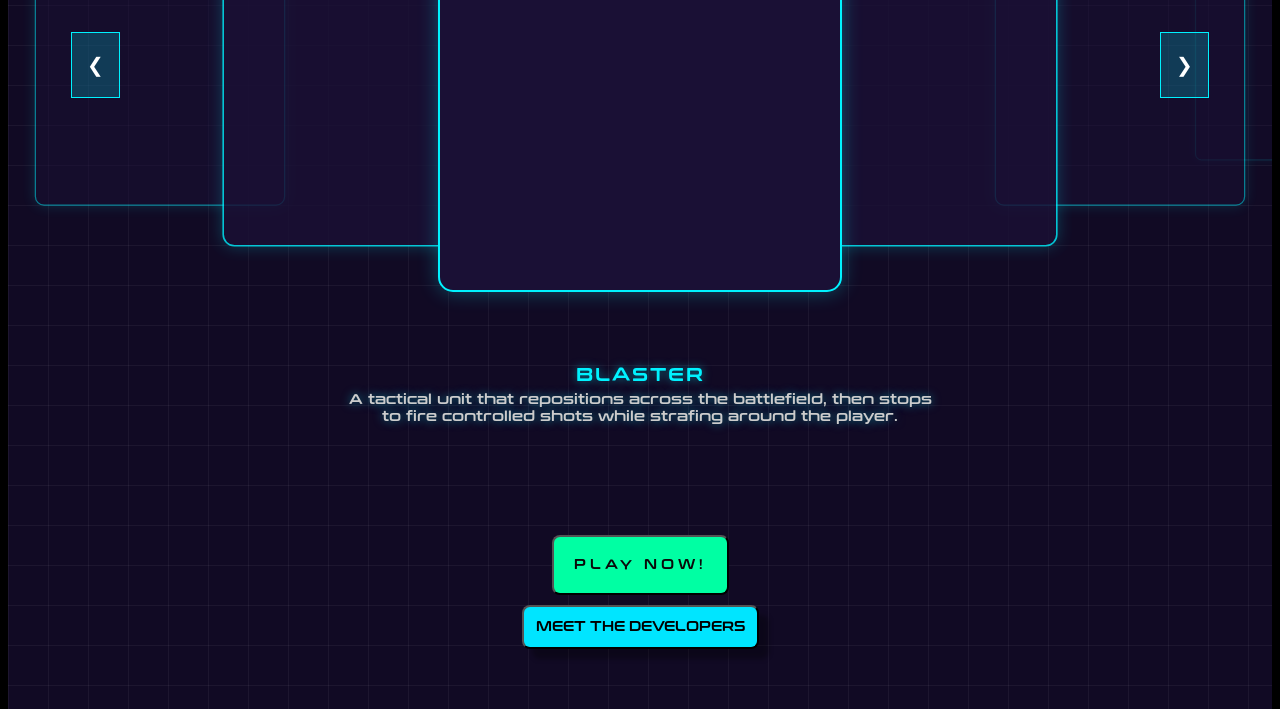
==== commit e9e576c8: "added enemies below" ====
--- a/project/index.html
+++ b/project/index.html
@@ -1,66 +1,69 @@
-<!DOCTYPE html>
-<html lang="en">
-<head>
-    <meta charset="UTF-8">
-    <meta name="viewport" content="width=device-width, initial-scale=1.0">
-    <title>Tempest Vector</title>
-    <link rel="stylesheet" href="assets/css/main.css">
-</head>
-<body>
-    <header>
-        <nav class="navbar">
-            <div class="nav-avatar">
-                <a href="index.html"><img src="/assets/img/avatar.png" alt="User Avatar" class="avatar"></a>
-            </div>
-
-            <a href="index.html" class="nav-link active">Home<span></span></a>
-            <a href="pages/screenshot.html" class="nav-link ">Screenshots<span></span></a>
-            <a href="/pages/gameplay.html" class="nav-link ">Gameplay<span></span></a>
-            <a href="/pages/features.html" class="nav-link ">Features<span></span></a>
-            <a href="/pages/devs.html" class="nav-link ">Meet the Devs<span></span></a>
-
-            
-    </nav>
-    </header>
-
-    <section class="parallax">
-        <img src="/assets/img/avatar.png" alt="" id="logo">
-        <img src="/assets/img/ship-asset.png" alt="" id="ship">
-    </section>
-    <script src="assets/js/main.js"></script>
-
-    <section class="parallax2">
-            <div class="aboutBox">
-                <img src="/assets/img/info-icon1.png" alt="">
-                <h2>ABOUT THE GAME</h2>
-            </div>
-            <p id="">Tempest vector is a bullet hell game where the player must survive hordes of alien threats while piloting a spacecraft that wields unstable weapons of mass destruction.</p>
-    </section>
-
-    <section class="parallax3">
-
-        <div class="gameplay">
-            <img src="/assets/img/game.png" alt="">
-            <h2 >GAMEPLAY IN ACTION</h2>
-        </div>    
-
-        <div class="gif-container">
-            <img src="/assets/img/normal_gameplay.gif" alt="" class="gif-item">
-            <img src="/assets/img/boss_fight.gif" alt="" class="gif-item">
-            <img src="/assets/img/upgrades.gif" alt="" class="gif-item">
-        </div>
-
-
-        <div class="play-now">
-            <a href=""><button type="button" class="play-button">PLAY NOW!</button></a>
-        </div>
-
-        
-        <div class="meetDevs">
-            <a href="/pages/devs.html"><button type="button" class="meet-button">MEET THE DEVELOPERS</button></a>
-        </div>
-
-        
-    </section>
-</body>
+<!DOCTYPE html>
+<html lang="en">
+<head>
+    <meta charset="UTF-8">
+    <meta name="viewport" content="width=device-width, initial-scale=1.0">
+    <title>Tempest Vector</title>
+    <link rel="stylesheet" href="assets/css/main.css">
+</head>
+<body>
+    <header>
+        <nav class="navbar">
+            <div class="nav-avatar">
+                <a href="index.html"><img src="/assets/img/avatar.png" alt="User Avatar" class="avatar"></a>
+            </div>
+
+            <a href="index.html" class="nav-link active">Home<span></span></a>
+            <a href="pages/screenshot.html" class="nav-link ">Screenshots<span></span></a>
+            <a href="/pages/gameplay.html" class="nav-link ">Gameplay<span></span></a>
+            <a href="/pages/features.html" class="nav-link ">Features<span></span></a>
+            <a href="/pages/devs.html" class="nav-link ">Meet the Devs<span></span></a>
+
+            
+    </nav>
+    </header>
+
+    <section class="parallax">
+        <img src="/assets/img/avatar.png" alt="" id="logo">
+        <img src="/assets/img/ship-asset.png" alt="" id="ship">
+    </section>
+    <script src="assets/js/main.js"></script>
+
+    <section class="parallax2">
+            <div class="aboutBox">
+                <img src="/assets/img/info-icon1.png" alt="">
+                <h2>ABOUT THE GAME</h2>
+            </div>
+            <p id="">Tempest vector is a bullet hell game where the player must survive hordes of alien threats while piloting a spacecraft that wields unstable weapons of mass destruction.</p>
+    </section>
+
+    <section class="parallax3">
+        <div class="carousel-wrapper">
+            <div class="aboutBox" style="position: relative; margin-bottom: 30px;">
+                <h2>-THREAT DATABASE-</h2>
+            </div>
+            
+            <div class="carousel-container">
+                <button id="ss-prev" class="nav-btn">❮</button>
+                <div id="ss-track"></div>
+                <button id="ss-next" class="nav-btn">❯</button>
+            </div>
+
+            <div id="ss-caption" class="carousel-caption">
+                <h3 id="ss-title"></h3>
+                <p id="ss-desc"></p>
+            </div>
+        </div>
+
+        
+        <div class="play-now">
+            <a href=""><button type="button" class="play-button">PLAY NOW!</button></a>
+        </div>
+
+        <div class="meetDevs">
+            <a href="/pages/devs.html"><button type="button" class="meet-button">MEET THE DEVELOPERS</button></a>
+        </div>
+
+    </section>
+</body>
 </html>
--- a/project/assets/css/main.css
+++ b/project/assets/css/main.css
@@ -1,432 +1,499 @@
-@font-face {
-  font-family: 'Futuristic';
-  src: url('../font/Conthrax-SemiBold.otf') format('opentype');
-}
-
-body {
-    background-color: black;
-    height: 100vh;
-    overflow-x: hidden;
-    max-width: 100%;
-    /* Page transition styles */
-    opacity: 0;
-    transform: translateY(20px);
-    transition: opacity 0.5s ease-in-out, transform 0.5s ease-in-out;
-}
-
-body.fade-in {
-    opacity: 1;
-    transform: translateY(0);
-}
-
-body.fade-out {
-    opacity: 0;
-    transform: translateY(-20px);
-}
-
-.navbar {
-  display: flex;
-  align-items: center;
-  justify-content: space-evenly;
-  background: rgba(100, 100, 100, 0.177); /* Very light transparent white */
-  backdrop-filter: blur(50px); /* Blurs the background image behind the bar */
-  border-bottom: 1px solid rgba(255, 255, 255, 0.1);
-  
-  padding: 15px 0;
-  width: 100%;
-  box-shadow: 0 4px 30px rgba(0, 0, 0, 0.5);
-}
-/* HEADER */
-.nav-link {
-  color: #00f2ff; /* Neon cyan color */
-  text-decoration: none;
-  font-family: 'Futuristic'; 
-  font-size: 14px;
-  text-transform: uppercase;
-  letter-spacing: 3px; 
-  flex: 1;
-  text-align: center;
-  transition: 0.3s;
-  text-shadow: 0 0 8px rgba(0, 242, 255, 0.6);
-  position: relative;
-}
-
-.nav-link span {
-  position: absolute;
-  top: 0;
-  left: 0;
-  width: 100%;
-  height: 100%;
-  z-index: -1;
-  transform: scale(0);
-  transition: 1s;
-}
-
-.nav-link:hover span {
-  transform: scale(1);
-}
-
-.nav-link:hover, .nav-link.active {
-  color: #fff;
-  text-shadow: 0 0 15px #00f2ff, 0 0 25px #00f2ff;
-  font-size: 20px;
-}
-
-.nav-avatar img {
-  /* 
-  border: 2px solid #00f2ff; #00f2ff original color */
-  box-shadow: 0 0 15px rgba(0, 242, 255, 0.5);
-  display: flex;
-  width: 200px;
-  height: 70px;
-  border-radius: 10%;
-  padding: 8px 15px;
-  margin-left: 10%;
-  border-top-right-radius: 60%;
-  border-bottom-left-radius: 70%;
-}
-
-.avatar:hover{
-  box-shadow: 0 0 15px rgb(0, 242, 255);
-}
-
-.play-button{
-  padding: 20px;
-  background-color: #00FFA3;
-  color: #0A0A0A;
-  border-radius: 8px;
-  letter-spacing: 4px;
-  font-family: 'Futuristic';
-  font-weight: bold;
-}
-
-.play-button:hover{
-  box-shadow: 0 0 15px #37ff14;
-}
-
-.play-button:active{
-  transform: scale(0.97)
-}
-
-
-/* HERO SECTION */
-
-.parallax{
-  position: relative;
-  display: flex;
-  justify-content: center;
-  align-items: center;
-  height: 90vh;
-  background: url('/assets/img/background-asset.png');
-}
-
-#logo{
-  margin-bottom: 20%;
-  box-shadow: #fff;
-  filter: drop-shadow(8px 8px 10px rgba(0, 0, 0, 0.29));
-  pointer-events: none;
-  transform: scale(0.80);
-}
-
-
-#ship{
-  margin-top: 250px;
-  pointer-events: none;
-  filter: drop-shadow(5px 5px 10px rgba(225, 255, 0, 0.264));
-  transform: translateX(0);
-  transform: scale(0.80);
-  position: absolute;
-  
-}
-
-/* ABOUT SECTION */
-
-.parallax2{
-  position: relative;
-  display: flex;
-  justify-content: center;
-  align-items: center;
-  height: 30vh;
-  z-index: -1;
-  background: radial-gradient(circle at center, #1a1035 0%, #05070f 100%);
-}
-.aboutBox{
-  display: flex;
-  position: absolute;
-  justify-content: center;
-  align-items: center;
-  gap: 12px;
-  top: 10%;
-}
-
-.aboutBox h2{
-  letter-spacing: 3px;
-  font-family: 'Futuristic';
-  text-shadow: 4px 4px 6px black;
-  border-bottom: 1px solid;
-  color: #00f2ffd4;
-  text-shadow: 0 0 15px #000000, 0 0 25px #000000;
-  display: flex;
-  border-bottom: 1px solid;
-}
-
-.aboutBox img{
-  display: flex;
-  width: 55px;
-  height: 55px;
-  filter: drop-shadow(3px 3px 4px black);
-}
-
-.parallax2 p{
-  color: white;
-  font-family: 'Futuristic';
-  font-size: 14px;
-  letter-spacing: 2px;
-  width: 900px;
-  position: relative;
-  text-shadow: 3px 3px 4px black;
-  background: rgba(0,0,0,0.5);
-  border: 1px solid rgba(0,255,255,0.2);
-  padding: 15px;
-  border-radius: 15px;
-  min-width: 450px;
-  max-width: 1080px;
-  margin-top: 5%;
-}
-
-
-#info-icon{
-  display: flex;
-  width: 60px;
-  height: 60px;
-  position: absolute;
-  top: 10%;
-  left: 40%;
-  filter: drop-shadow(3px 3px 4px rgb(0, 0, 0));
-}
-
-
-
-/* GAMEPLAY SECTION */
-
-.parallax3{
-  position: relative;
-  display: flex;
-  justify-content: center;
-  align-items: center;
-  flex-direction: column;
-  padding: 60px 0;
-
-  background-color: #1a1035ad;
-  background-image: linear-gradient(rgba(255,255,255,0.05) 1px, transparent 1px),
-                  linear-gradient(90deg, rgba(255,255,255,0.05) 1px, transparent 1px);
-  background-size: 40px 40px;
-}
-
-.gameplay{
-  display: flex;
-  justify-content: center;
-  align-items: center;
-  gap: 12px;
-  padding-top: 20px;
-  margin-top: 30px;
-}
-
-.gameplay img{
-  display: flex;
-  width: 55px;
-  height: 55px;
-  filter: drop-shadow(3px 3px 4px black);
-}
-
-.gameplay h2{
-  letter-spacing: 3px;
-  font-family: 'Futuristic';
-  text-shadow: 4px 4px 6px black;
-  border-bottom: 1px solid;
-  color: #00f2ffd4;
-  text-shadow: 0 0 15px #000000, 0 0 25px #000000;
-  display: flex;
-  border-bottom: 1px solid;
-}
-
-
-.gif-container {
-  display: flex;
-  justify-content: center;
-  gap: 20px;
-  flex-wrap: wrap; /* allows wrapping */
-  padding: 20px;
-  margin-top: 20px;
-}
-
-.gif-item {
-  width: 100%;
-  max-width: 500px;
-  height: auto;
-  border: 2px solid #00f2ff;
-  box-shadow: 0 0 15px rgba(0, 242, 255, 0.5);
-}
-
-.meetDevs{
-  display: flex;
-  margin-top: 10px;
-}
-.meetDevs a{
-  text-decoration: none;
-  position: relative;
-  display: flex;
-}
-
-.meet-button:active{
-  transform: scale(0.87);
-}
-.meet-button:hover{
-  box-shadow: 0 0 15px 5px rgba(0, 213, 255, 0.327);
-}
-
-.meet-button{
-  display: flex;
-  padding: 12px;
-  background-color: #00E5FF;
-  font-weight: bold;
-  border-radius: 8px;
-  font-family: 'Futuristic';
-  box-shadow: 10px 10px 5px rgba(0, 0, 0, 0.3);
-}
-
-
-
-:root {
-    --accent-color: #00f2ff;
-    --bg-dark: #0a0a0c;
-}
-
-.features-container {
-    padding: 100px 10%;
-    background: var(--bg-dark);
-    overflow-x: hidden;
-}
-
-.feature-card {
-    display: flex;
-    align-items: center;
-    justify-content: space-between;
-    margin-bottom: 200px;
-    gap: 80px;
-    
-    /* Initial state for reveal */
-    opacity: 0;
-    transform: translateY(50px);
-    transition: all 1s cubic-bezier(0.2, 0.6, 0.3, 1);
-}
-
-/* Reveal class triggered by JS */
-.feature-card.active-scroll {
-    opacity: 1;
-    transform: translateY(0);
-}
-
-/* Alternate items */
-.feature-card:nth-child(even) {
-    flex-direction: row-reverse;
-}
-
-/* Default: Image on Right, Content on Left -> Align Text Right */
-.feature-content {
-    flex: 1;
-    font-family: 'Futuristic', sans-serif;
-    color: white;
-    text-align: right; /* Default alignment */
-}
-
-.feature-card:nth-child(even) .feature-content {
-    text-align: left;
-}
-
-/* Alternate: Image on Left, Content on Right -> Align Text Left */
-.feature-card:nth-child(even) .feature-content {
-    text-align: left;
-}
-
-/* Responsive adjustment: Center text on mobile devices */
-@media (max-width: 968px) {
-    .feature-content, 
-    .feature-card:nth-child(even) .feature-content {
-        text-align: center;
-    }
-}
-
-.feature-content h2 {
-    font-size: 2.5rem;
-    color: var(--accent-color);
-    text-transform: uppercase;
-    margin-bottom: 20px;
-    text-shadow: 0 0 15px rgba(0, 242, 255, 0.5);
-}
-
-.feature-content p {
-    font-size: 1.1rem;
-    line-height: 1.6;
-    color: #ccc;
-}
-
-.feature-media {
-    flex: 1;
-    position: relative;
-    perspective: 1000px;
-}
-
-.feature-media img {
-    width: 100%;
-    border-radius: 12px;
-    border: 1px solid rgba(0, 242, 255, 0.2);
-    box-shadow: 0 10px 30px rgba(0, 0, 0, 0.8);
-    will-change: transform;
-}
-
-@media (max-width: 968px) {
-    .feature-card, .feature-card:nth-child(even) {
-        flex-direction: column;
-        text-align: center;
-        margin-bottom: 100px;
-    }
-}
-
-/* DEVELOPERS SECTION */
-.devs > div{
-  top: 20px; 
-  left: 50%;
-  display: flex;
-  align-items: center;
-  gap: 12px;
-}
-.devs{
-  background-color: #150E2B;
-  background: radial-gradient(circle at center, #1a1035 0%, #05070f 100%);
-  min-height: 100vh; 
-  display: flex;
-  flex-direction: column;
-  align-items: center;
-  justify-content: flex-start; 
-  padding-top: 40px;           
-  min-height: 100vh;
-  margin-bottom: 50px;
-}
-
-.devs h2{
-  display: flex;
-  letter-spacing: 3px;
-  font-family: 'Futuristic';
-  text-shadow: 4px 4px 6px rgba(70, 70, 70, 0.33);
-  border-bottom: 1px solid;
-  color: #00f2ffd4;
-}
-
-.devs-icon{
-  display: flex;
-  width: 55px;
-  height: 55px;
-  filter: drop-shadow(3px 3px 4px black) ;
-}
-
+@font-face {
+  font-family: 'Futuristic';
+  src: url('../font/Conthrax-SemiBold.otf') format('opentype');
+}
+
+body {
+    background-color: black;
+    height: 100vh;
+    overflow-x: hidden;
+    max-width: 100%;
+    /* Page transition styles */
+    opacity: 0;
+    transform: translateY(20px);
+    transition: opacity 0.5s ease-in-out, transform 0.5s ease-in-out;
+}
+
+body.fade-in {
+    opacity: 1;
+    transform: translateY(0);
+}
+
+body.fade-out {
+    opacity: 0;
+    transform: translateY(-20px);
+}
+
+.navbar {
+  display: flex;
+  align-items: center;
+  justify-content: space-evenly;
+  background: rgba(100, 100, 100, 0.177); /* Very light transparent white */
+  backdrop-filter: blur(50px); /* Blurs the background image behind the bar */
+  border-bottom: 1px solid rgba(255, 255, 255, 0.1);
+  
+  padding: 15px 0;
+  width: 100%;
+  box-shadow: 0 4px 30px rgba(0, 0, 0, 0.5);
+}
+/* HEADER */
+.nav-link {
+  color: #00f2ff; /* Neon cyan color */
+  text-decoration: none;
+  font-family: 'Futuristic'; 
+  font-size: 14px;
+  text-transform: uppercase;
+  letter-spacing: 3px; 
+  flex: 1;
+  text-align: center;
+  transition: 0.3s;
+  text-shadow: 0 0 8px rgba(0, 242, 255, 0.6);
+  position: relative;
+}
+
+.nav-link span {
+  position: absolute;
+  top: 0;
+  left: 0;
+  width: 100%;
+  height: 100%;
+  z-index: -1;
+  transform: scale(0);
+  transition: 1s;
+}
+
+.nav-link:hover span {
+  transform: scale(1);
+}
+
+.nav-link:hover, .nav-link.active {
+  color: #fff;
+  text-shadow: 0 0 15px #00f2ff, 0 0 25px #00f2ff;
+  font-size: 20px;
+}
+
+.nav-avatar img {
+  /* 
+  border: 2px solid #00f2ff; #00f2ff original color */
+  box-shadow: 0 0 15px rgba(0, 242, 255, 0.5);
+  display: flex;
+  width: 200px;
+  height: 70px;
+  border-radius: 10%;
+  padding: 8px 15px;
+  margin-left: 10%;
+  border-top-right-radius: 60%;
+  border-bottom-left-radius: 70%;
+}
+
+.avatar:hover{
+  box-shadow: 0 0 15px rgb(0, 242, 255);
+}
+
+.play-button{
+  padding: 20px;
+  background-color: #00FFA3;
+  color: #0A0A0A;
+  border-radius: 8px;
+  letter-spacing: 4px;
+  font-family: 'Futuristic';
+  font-weight: bold;
+}
+
+.play-button:hover{
+  box-shadow: 0 0 15px #37ff14;
+}
+
+.play-button:active{
+  transform: scale(0.97)
+}
+
+
+/* HERO SECTION */
+
+.parallax{
+  position: relative;
+  display: flex;
+  justify-content: center;
+  align-items: center;
+  height: 90vh;
+  background: url('/assets/img/background-asset.png');
+}
+
+#logo{
+  margin-bottom: 20%;
+  box-shadow: #fff;
+  filter: drop-shadow(8px 8px 10px rgba(0, 0, 0, 0.29));
+  pointer-events: none;
+  transform: scale(0.80);
+}
+
+
+#ship{
+  margin-top: 250px;
+  pointer-events: none;
+  filter: drop-shadow(5px 5px 10px rgba(225, 255, 0, 0.264));
+  transform: translateX(0);
+  transform: scale(0.80);
+  position: absolute;
+  
+}
+
+/* ABOUT SECTION */
+
+.parallax2{
+  position: relative;
+  display: flex;
+  justify-content: center;
+  align-items: center;
+  height: 30vh;
+  z-index: -1;
+  background: radial-gradient(circle at center, #1a1035 0%, #05070f 100%);
+}
+.aboutBox{
+  display: flex;
+  position: absolute;
+  justify-content: center;
+  align-items: center;
+  gap: 12px;
+  top: 10%;
+}
+
+.aboutBox h2{
+  letter-spacing: 3px;
+  font-family: 'Futuristic';
+  text-shadow: 4px 4px 6px black;
+  border-bottom: 1px solid;
+  color: #00f2ffd4;
+  text-shadow: 0 0 15px #000000, 0 0 25px #000000;
+  display: flex;
+  border-bottom: 1px solid;
+}
+
+.aboutBox img{
+  display: flex;
+  width: 55px;
+  height: 55px;
+  filter: drop-shadow(3px 3px 4px black);
+}
+
+.parallax2 p{
+  color: white;
+  font-family: 'Futuristic';
+  font-size: 14px;
+  letter-spacing: 2px;
+  width: 900px;
+  position: relative;
+  text-shadow: 3px 3px 4px black;
+  background: rgba(0,0,0,0.5);
+  border: 1px solid rgba(0,255,255,0.2);
+  padding: 15px;
+  border-radius: 15px;
+  min-width: 450px;
+  max-width: 1080px;
+  margin-top: 5%;
+}
+
+
+#info-icon{
+  display: flex;
+  width: 60px;
+  height: 60px;
+  position: absolute;
+  top: 10%;
+  left: 40%;
+  filter: drop-shadow(3px 3px 4px rgb(0, 0, 0));
+}
+
+
+
+/* GAMEPLAY SECTION */
+
+.parallax3{
+  position: relative;
+  display: flex;
+  justify-content: center;
+  align-items: center;
+  flex-direction: column;
+  padding: 60px 0;
+
+  background-color: #1a1035ad;
+  background-image: linear-gradient(rgba(255,255,255,0.05) 1px, transparent 1px),
+                  linear-gradient(90deg, rgba(255,255,255,0.05) 1px, transparent 1px);
+  background-size: 40px 40px;
+}
+
+.carousel-wrapper {
+    width: 100%;
+    display: flex;
+    flex-direction: column;
+    align-items: center;
+    margin-bottom: 50px;
+}
+
+.carousel-container {
+    position: relative;
+    width: 100%;
+    height: 600px;
+    display: flex;
+    align-items: center;
+    justify-content: center;
+    overflow: hidden;
+}
+
+.carousel-caption {
+    text-align: center;
+    margin-top: -20px;
+    margin-bottom: 60px;
+    font-family: 'Futuristic', sans-serif;
+    color: #fff;
+    min-height: 80px; /* Prevents layout jump when text changes */
+    text-shadow: 0 0 10px rgba(0, 242, 255, 0.5);
+}
+
+.carousel-caption h3 {
+    color: #00f2ff;
+    text-transform: uppercase;
+    letter-spacing: 2px;
+    margin-bottom: 5px;
+}
+
+.carousel-caption p {
+    font-size: 14px;
+    color: #ccc;
+    max-width: 600px;
+    margin: 0 auto;
+}
+
+#ss-track {
+    position: relative;
+    width: 100%;
+    height: 100%;
+    display: flex;
+    align-items: center;
+    justify-content: center;
+}
+
+/* Screenshot Card Style */
+.ss-card {
+    position: absolute;
+    width: 400px; 
+    height: 450px;
+    background-color: #1a1035;
+    border-radius: 15px;
+    overflow: hidden;
+    border: 2px solid #00f2ff;
+    box-shadow: 0 0 20px rgba(0, 242, 255, 0.3);
+    transition: all 0.5s ease-out;
+    cursor: pointer;
+}
+
+.ss-card img {
+    width: 100%;
+    height: 100%;
+    object-fit: scale-down;
+}
+
+.nav-btn {
+    position: absolute;
+    z-index: 10;
+    background: rgba(0, 242, 255, 0.2);
+    border: 1px solid #00f2ff;
+    color: white;
+    padding: 20px 15px;
+    cursor: pointer;
+    font-size: 20px;
+    transition: 0.3s;
+}
+
+#ss-prev { left: 5%; }
+#ss-next { right: 5%; }
+
+.nav-btn:hover { background: #00f2ff; color: black; }
+
+@media (max-width: 768px) {
+    .ss-card { width: 280px; height: 160px; }
+}
+
+.meetDevs{
+  display: flex;
+  margin-top: 10px;
+}
+.meetDevs a{
+  text-decoration: none;
+  position: relative;
+  display: flex;
+}
+
+.meet-button:active{
+  transform: scale(0.87);
+}
+.meet-button:hover{
+  box-shadow: 0 0 15px 5px rgba(0, 213, 255, 0.327);
+}
+
+.meet-button{
+  display: flex;
+  padding: 12px;
+  background-color: #00E5FF;
+  font-weight: bold;
+  border-radius: 8px;
+  font-family: 'Futuristic';
+  box-shadow: 10px 10px 5px rgba(0, 0, 0, 0.3);
+}
+
+
+/* KEY FEATURES */
+:root {
+    --accent-color: #00f2ff;
+    --bg-dark: #0a0a0c;
+}
+
+.features-container {
+    padding: 100px 10%;
+    background: var(--bg-dark);
+    overflow-x: hidden;
+}
+
+.main-title {
+    text-align: center;
+    width: 100%;
+    margin-bottom: 100px;
+}
+
+.main-title h1 {
+    display: inline-block; 
+    border-bottom: 2px solid var(--accent-color);
+    padding-bottom: 10px;
+    font-size: 4rem; 
+    color: var(--accent-color);
+    font-family: 'Futuristic', sans-serif;
+    text-transform: uppercase;
+    margin-bottom: 80px; 
+    text-shadow: 0 0 15px rgba(0, 242, 255, 0.5);
+    text-align: center; 
+    letter-spacing: 5px;
+}
+
+.feature-card {
+    display: flex;
+    align-items: center;
+    justify-content: space-between;
+    margin-bottom: 200px;
+    gap: 80px;
+    
+    /* Initial state for reveal */
+    opacity: 0;
+    transform: translateY(50px);
+    transition: all 1s cubic-bezier(0.2, 0.6, 0.3, 1);
+}
+
+/* Reveal class triggered by JS */
+.feature-card.active-scroll {
+    opacity: 1;
+    transform: translateY(0);
+}
+
+/* Alternate items */
+.feature-card:nth-child(even) {
+    flex-direction: row-reverse;
+}
+
+/* Default: Image on Right, Content on Left -> Align Text Right */
+.feature-content {
+    flex: 1;
+    font-family: 'Futuristic', sans-serif;
+    color: white;
+    text-align: right; /* Default alignment */
+}
+
+.feature-card:nth-child(even) .feature-content {
+    text-align: left;
+}
+
+/* Alternate: Image on Left, Content on Right -> Align Text Left */
+.feature-card:nth-child(even) .feature-content {
+    text-align: left;
+}
+
+/* Responsive adjustment: Center text on mobile devices */
+@media (max-width: 968px) {
+    .feature-content, 
+    .feature-card:nth-child(even) .feature-content {
+        text-align: center;
+    }
+}
+
+.feature-content h2 {
+    font-size: 2.5rem;
+    color: var(--accent-color);
+    text-transform: uppercase;
+    margin-bottom: 20px;
+    text-shadow: 0 0 15px rgba(0, 242, 255, 0.5);
+}
+
+.feature-content p {
+    font-size: 1.1rem;
+    line-height: 1.6;
+    color: #ccc;
+}
+
+.feature-media {
+    flex: 1;
+    position: relative;
+    perspective: 1000px;
+}
+
+.feature-media img {
+    width: 100%;
+    border-radius: 12px;
+    border: 1px solid rgba(0, 242, 255, 0.2);
+    box-shadow: 0 10px 30px rgba(0, 0, 0, 0.8);
+    will-change: transform;
+}
+
+@media (max-width: 968px) {
+    .feature-card, .feature-card:nth-child(even) {
+        flex-direction: column;
+        text-align: center;
+        margin-bottom: 100px;
+    }
+}
+
+/* DEVELOPERS SECTION */
+.devs > div{
+  top: 20px; 
+  left: 50%;
+  display: flex;
+  align-items: center;
+  gap: 12px;
+}
+.devs{
+  background-color: #150E2B;
+  background: radial-gradient(circle at center, #1a1035 0%, #05070f 100%);
+  min-height: 100vh; 
+  display: flex;
+  flex-direction: column;
+  align-items: center;
+  justify-content: flex-start; 
+  padding-top: 40px;           
+  min-height: 100vh;
+  margin-bottom: 50px;
+}
+
+.devs h2{
+  display: flex;
+  letter-spacing: 3px;
+  font-family: 'Futuristic';
+  text-shadow: 4px 4px 6px rgba(70, 70, 70, 0.33);
+  border-bottom: 1px solid;
+  color: #00f2ffd4;
+}
+
+.devs-icon{
+  display: flex;
+  width: 55px;
+  height: 55px;
+  filter: drop-shadow(3px 3px 4px black) ;
+}
+
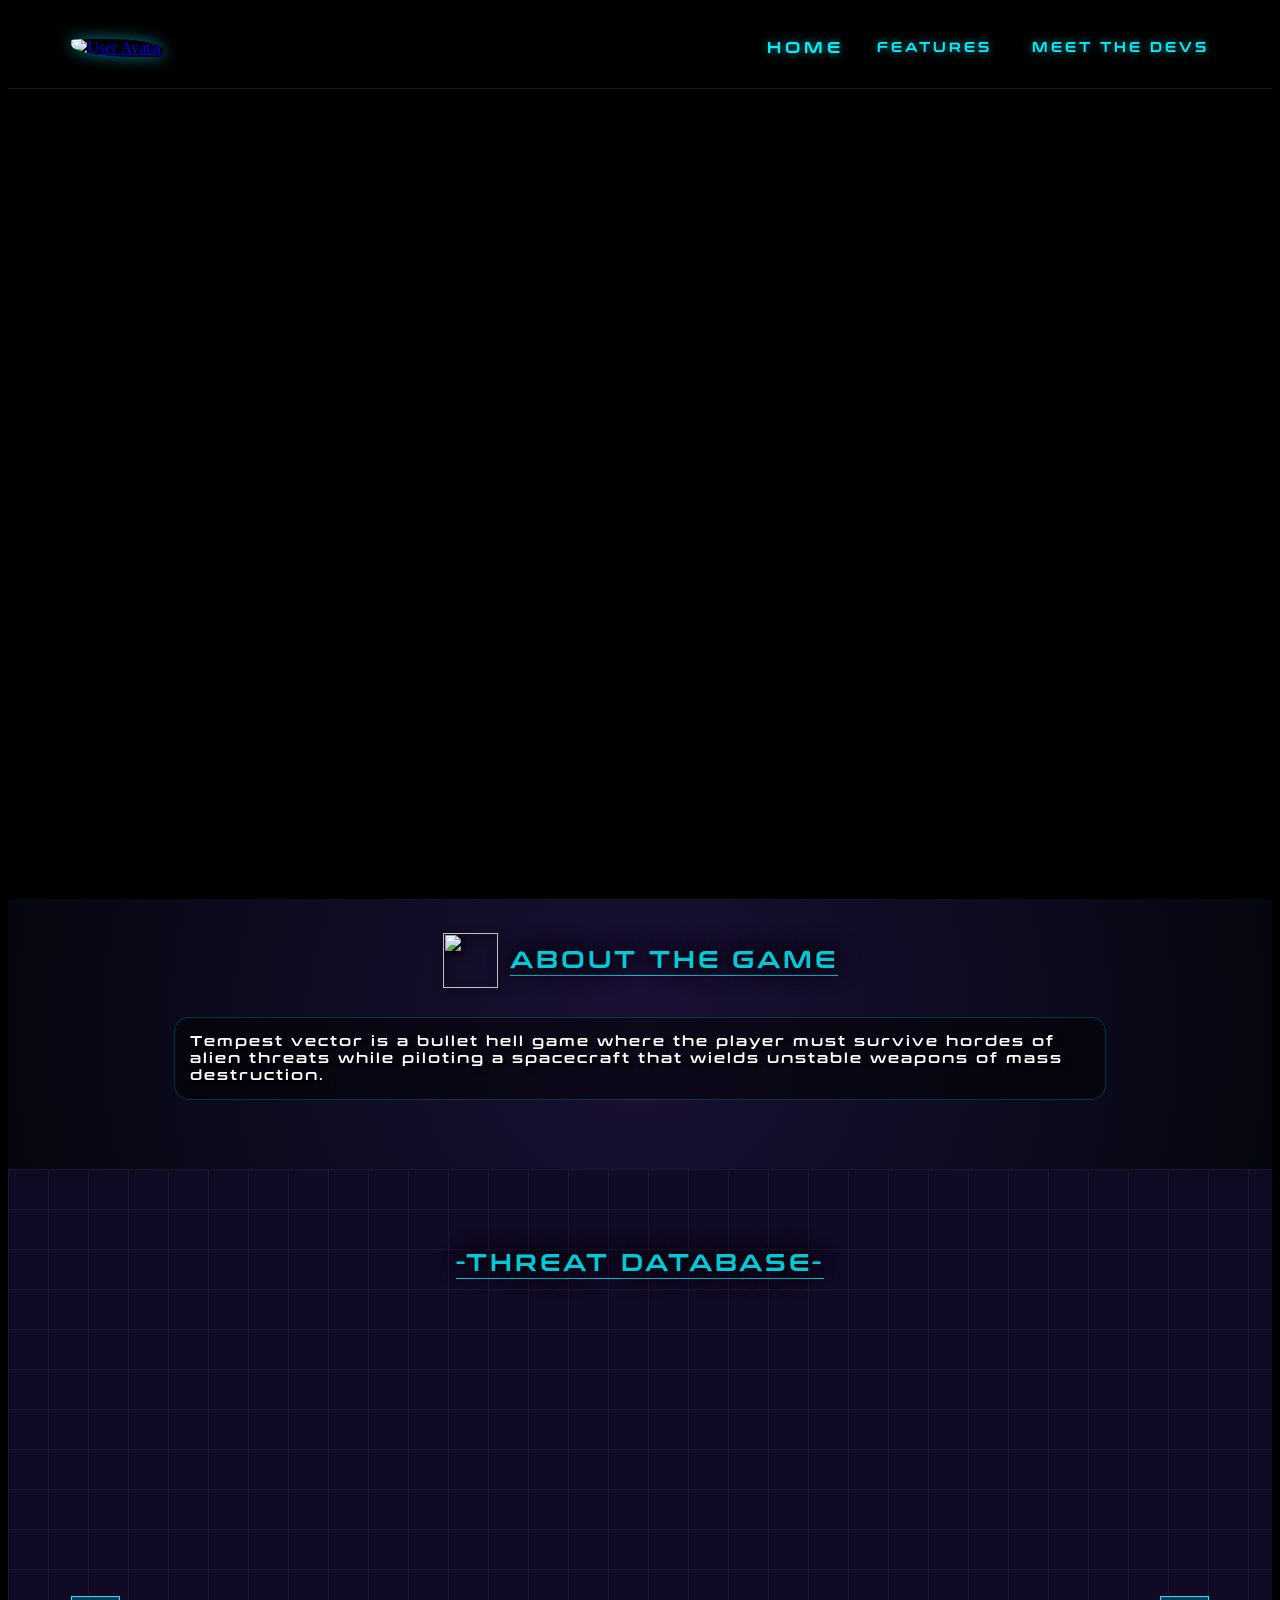
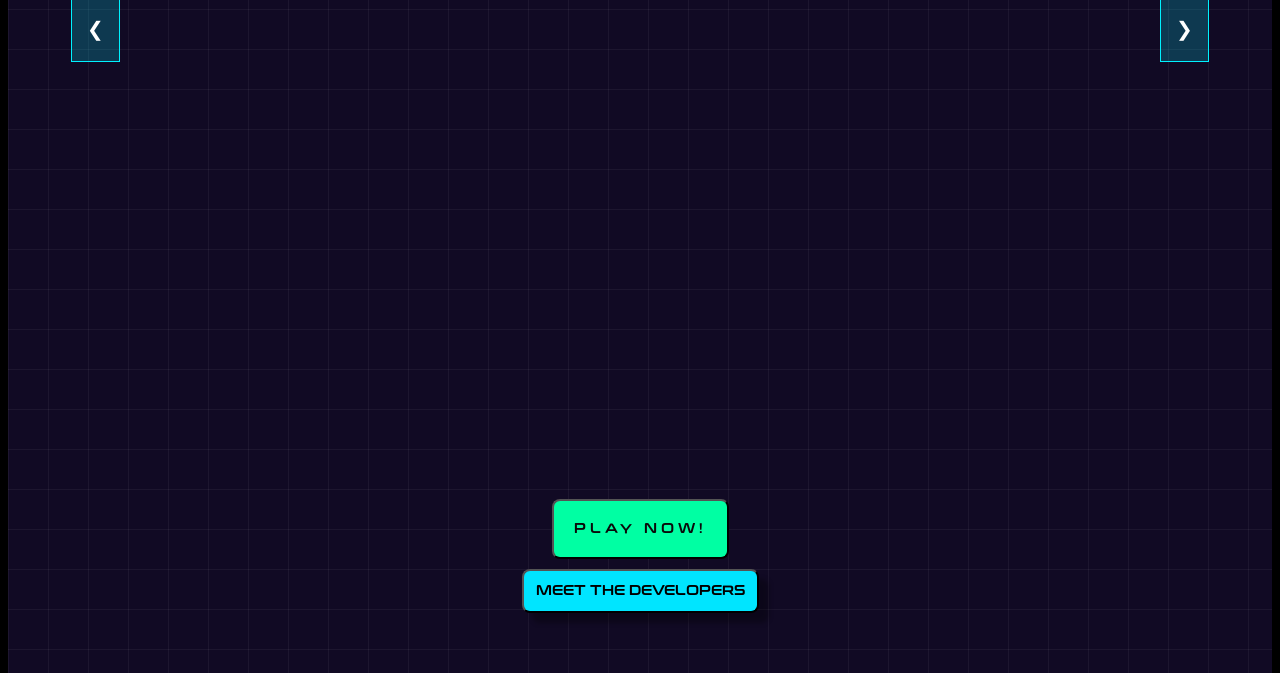
==== commit 6936fe91: "Add files via upload" ====
--- a/project/index.html
+++ b/project/index.html
@@ -1,69 +1,74 @@
-<!DOCTYPE html>
-<html lang="en">
-<head>
-    <meta charset="UTF-8">
-    <meta name="viewport" content="width=device-width, initial-scale=1.0">
-    <title>Tempest Vector</title>
-    <link rel="stylesheet" href="assets/css/main.css">
-</head>
-<body>
-    <header>
-        <nav class="navbar">
-            <div class="nav-avatar">
-                <a href="index.html"><img src="/assets/img/avatar.png" alt="User Avatar" class="avatar"></a>
-            </div>
-
-            <a href="index.html" class="nav-link active">Home<span></span></a>
-            <a href="pages/screenshot.html" class="nav-link ">Screenshots<span></span></a>
-            <a href="/pages/gameplay.html" class="nav-link ">Gameplay<span></span></a>
-            <a href="/pages/features.html" class="nav-link ">Features<span></span></a>
-            <a href="/pages/devs.html" class="nav-link ">Meet the Devs<span></span></a>
-
-            
-    </nav>
-    </header>
-
-    <section class="parallax">
-        <img src="/assets/img/avatar.png" alt="" id="logo">
-        <img src="/assets/img/ship-asset.png" alt="" id="ship">
-    </section>
-    <script src="assets/js/main.js"></script>
-
-    <section class="parallax2">
-            <div class="aboutBox">
-                <img src="/assets/img/info-icon1.png" alt="">
-                <h2>ABOUT THE GAME</h2>
-            </div>
-            <p id="">Tempest vector is a bullet hell game where the player must survive hordes of alien threats while piloting a spacecraft that wields unstable weapons of mass destruction.</p>
-    </section>
-
-    <section class="parallax3">
-        <div class="carousel-wrapper">
-            <div class="aboutBox" style="position: relative; margin-bottom: 30px;">
-                <h2>-THREAT DATABASE-</h2>
-            </div>
-            
-            <div class="carousel-container">
-                <button id="ss-prev" class="nav-btn">❮</button>
-                <div id="ss-track"></div>
-                <button id="ss-next" class="nav-btn">❯</button>
-            </div>
-
-            <div id="ss-caption" class="carousel-caption">
-                <h3 id="ss-title"></h3>
-                <p id="ss-desc"></p>
-            </div>
-        </div>
-
-        
-        <div class="play-now">
-            <a href=""><button type="button" class="play-button">PLAY NOW!</button></a>
-        </div>
-
-        <div class="meetDevs">
-            <a href="/pages/devs.html"><button type="button" class="meet-button">MEET THE DEVELOPERS</button></a>
-        </div>
-
-    </section>
-</body>
+<!DOCTYPE html>
+<html lang="en">
+<head>
+    <meta charset="UTF-8">
+    <meta name="viewport" content="width=device-width, initial-scale=1.0">
+    <title>Tempest Vector</title>
+    <link rel="stylesheet" href="assets/css/main.css">
+</head>
+<body>
+    <header>
+  <nav class="navbar">
+    <!-- Brand/Logo Area -->
+    <div class="nav-avatar">
+      <a href="index.html">
+        <img src="/assets/img/avatar.png" alt="User Avatar" class="avatar">
+      </a>
+    </div>
+
+    <!-- Navigation Links Area -->
+    <div class="nav-links">
+      <a href="index.html" class="nav-link active">Home</a>
+      <a href="/pages/features.html" class="nav-link">Features</a>
+      <a href="/pages/devs.html" class="nav-link">Meet the Devs</a>
+    </div>
+  </nav>
+</header>
+
+    <section class="parallax">
+        <img src="/assets/img/avatar.png" alt="" id="logo">
+        <img src="/assets/img/ship-asset.gif" alt="" id="ship">
+    </section>
+    <script src="assets/js/main.js"></script>
+
+    <section class="parallax2">
+            <div class="aboutBox">
+                <img src="/assets/img/info-icon1.png" alt="">
+                <h2>ABOUT THE GAME</h2>
+            </div>
+            <p id="">Tempest vector is a bullet hell game where the player must survive hordes of alien threats while piloting a spacecraft that wields unstable weapons of mass destruction.</p>
+    </section>
+
+    <section class="parallax3">
+        <div class="carousel-wrapper">
+            <div class="aboutBox" style="position: relative; margin-bottom: 30px;">
+                <h2>-THREAT DATABASE-</h2>
+            </div>
+            
+            <div class="carousel-container">
+                <button id="ss-prev" class="nav-btn">❮</button>
+                <div id="ss-track"></div>
+                <button id="ss-next" class="nav-btn">❯</button>
+            </div>
+
+            <div id="ss-caption" class="carousel-caption">
+                <h3 id="ss-title"></h3>
+                <p id="ss-desc"></p>
+            </div>
+        </div>
+
+        
+        <div class="play-now">
+            <a href=""><button type="button" class="play-button">PLAY NOW!</button></a>
+        </div>
+
+        <div class="meetDevs">
+            <a href="/pages/devs.html"><button type="button" class="meet-button">MEET THE DEVELOPERS</button></a>
+        </div>
+
+    </section>
+
+    <script src="/assets/js/enemies.js"></script>
+
+</body>
 </html>
--- a/project/assets/css/main.css
+++ b/project/assets/css/main.css
@@ -1,499 +1,509 @@
-@font-face {
-  font-family: 'Futuristic';
-  src: url('../font/Conthrax-SemiBold.otf') format('opentype');
-}
-
-body {
-    background-color: black;
-    height: 100vh;
-    overflow-x: hidden;
-    max-width: 100%;
-    /* Page transition styles */
-    opacity: 0;
-    transform: translateY(20px);
-    transition: opacity 0.5s ease-in-out, transform 0.5s ease-in-out;
-}
-
-body.fade-in {
-    opacity: 1;
-    transform: translateY(0);
-}
-
-body.fade-out {
-    opacity: 0;
-    transform: translateY(-20px);
-}
-
-.navbar {
-  display: flex;
-  align-items: center;
-  justify-content: space-evenly;
-  background: rgba(100, 100, 100, 0.177); /* Very light transparent white */
-  backdrop-filter: blur(50px); /* Blurs the background image behind the bar */
-  border-bottom: 1px solid rgba(255, 255, 255, 0.1);
-  
-  padding: 15px 0;
-  width: 100%;
-  box-shadow: 0 4px 30px rgba(0, 0, 0, 0.5);
-}
-/* HEADER */
-.nav-link {
-  color: #00f2ff; /* Neon cyan color */
-  text-decoration: none;
-  font-family: 'Futuristic'; 
-  font-size: 14px;
-  text-transform: uppercase;
-  letter-spacing: 3px; 
-  flex: 1;
-  text-align: center;
-  transition: 0.3s;
-  text-shadow: 0 0 8px rgba(0, 242, 255, 0.6);
-  position: relative;
-}
-
-.nav-link span {
-  position: absolute;
-  top: 0;
-  left: 0;
-  width: 100%;
-  height: 100%;
-  z-index: -1;
-  transform: scale(0);
-  transition: 1s;
-}
-
-.nav-link:hover span {
-  transform: scale(1);
-}
-
-.nav-link:hover, .nav-link.active {
-  color: #fff;
-  text-shadow: 0 0 15px #00f2ff, 0 0 25px #00f2ff;
-  font-size: 20px;
-}
-
-.nav-avatar img {
-  /* 
-  border: 2px solid #00f2ff; #00f2ff original color */
-  box-shadow: 0 0 15px rgba(0, 242, 255, 0.5);
-  display: flex;
-  width: 200px;
-  height: 70px;
-  border-radius: 10%;
-  padding: 8px 15px;
-  margin-left: 10%;
-  border-top-right-radius: 60%;
-  border-bottom-left-radius: 70%;
-}
-
-.avatar:hover{
-  box-shadow: 0 0 15px rgb(0, 242, 255);
-}
-
-.play-button{
-  padding: 20px;
-  background-color: #00FFA3;
-  color: #0A0A0A;
-  border-radius: 8px;
-  letter-spacing: 4px;
-  font-family: 'Futuristic';
-  font-weight: bold;
-}
-
-.play-button:hover{
-  box-shadow: 0 0 15px #37ff14;
-}
-
-.play-button:active{
-  transform: scale(0.97)
-}
-
-
-/* HERO SECTION */
-
-.parallax{
-  position: relative;
-  display: flex;
-  justify-content: center;
-  align-items: center;
-  height: 90vh;
-  background: url('/assets/img/background-asset.png');
-}
-
-#logo{
-  margin-bottom: 20%;
-  box-shadow: #fff;
-  filter: drop-shadow(8px 8px 10px rgba(0, 0, 0, 0.29));
-  pointer-events: none;
-  transform: scale(0.80);
-}
-
-
-#ship{
-  margin-top: 250px;
-  pointer-events: none;
-  filter: drop-shadow(5px 5px 10px rgba(225, 255, 0, 0.264));
-  transform: translateX(0);
-  transform: scale(0.80);
-  position: absolute;
-  
-}
-
-/* ABOUT SECTION */
-
-.parallax2{
-  position: relative;
-  display: flex;
-  justify-content: center;
-  align-items: center;
-  height: 30vh;
-  z-index: -1;
-  background: radial-gradient(circle at center, #1a1035 0%, #05070f 100%);
-}
-.aboutBox{
-  display: flex;
-  position: absolute;
-  justify-content: center;
-  align-items: center;
-  gap: 12px;
-  top: 10%;
-}
-
-.aboutBox h2{
-  letter-spacing: 3px;
-  font-family: 'Futuristic';
-  text-shadow: 4px 4px 6px black;
-  border-bottom: 1px solid;
-  color: #00f2ffd4;
-  text-shadow: 0 0 15px #000000, 0 0 25px #000000;
-  display: flex;
-  border-bottom: 1px solid;
-}
-
-.aboutBox img{
-  display: flex;
-  width: 55px;
-  height: 55px;
-  filter: drop-shadow(3px 3px 4px black);
-}
-
-.parallax2 p{
-  color: white;
-  font-family: 'Futuristic';
-  font-size: 14px;
-  letter-spacing: 2px;
-  width: 900px;
-  position: relative;
-  text-shadow: 3px 3px 4px black;
-  background: rgba(0,0,0,0.5);
-  border: 1px solid rgba(0,255,255,0.2);
-  padding: 15px;
-  border-radius: 15px;
-  min-width: 450px;
-  max-width: 1080px;
-  margin-top: 5%;
-}
-
-
-#info-icon{
-  display: flex;
-  width: 60px;
-  height: 60px;
-  position: absolute;
-  top: 10%;
-  left: 40%;
-  filter: drop-shadow(3px 3px 4px rgb(0, 0, 0));
-}
-
-
-
-/* GAMEPLAY SECTION */
-
-.parallax3{
-  position: relative;
-  display: flex;
-  justify-content: center;
-  align-items: center;
-  flex-direction: column;
-  padding: 60px 0;
-
-  background-color: #1a1035ad;
-  background-image: linear-gradient(rgba(255,255,255,0.05) 1px, transparent 1px),
-                  linear-gradient(90deg, rgba(255,255,255,0.05) 1px, transparent 1px);
-  background-size: 40px 40px;
-}
-
-.carousel-wrapper {
-    width: 100%;
-    display: flex;
-    flex-direction: column;
-    align-items: center;
-    margin-bottom: 50px;
-}
-
-.carousel-container {
-    position: relative;
-    width: 100%;
-    height: 600px;
-    display: flex;
-    align-items: center;
-    justify-content: center;
-    overflow: hidden;
-}
-
-.carousel-caption {
-    text-align: center;
-    margin-top: -20px;
-    margin-bottom: 60px;
-    font-family: 'Futuristic', sans-serif;
-    color: #fff;
-    min-height: 80px; /* Prevents layout jump when text changes */
-    text-shadow: 0 0 10px rgba(0, 242, 255, 0.5);
-}
-
-.carousel-caption h3 {
-    color: #00f2ff;
-    text-transform: uppercase;
-    letter-spacing: 2px;
-    margin-bottom: 5px;
-}
-
-.carousel-caption p {
-    font-size: 14px;
-    color: #ccc;
-    max-width: 600px;
-    margin: 0 auto;
-}
-
-#ss-track {
-    position: relative;
-    width: 100%;
-    height: 100%;
-    display: flex;
-    align-items: center;
-    justify-content: center;
-}
-
-/* Screenshot Card Style */
-.ss-card {
-    position: absolute;
-    width: 400px; 
-    height: 450px;
-    background-color: #1a1035;
-    border-radius: 15px;
-    overflow: hidden;
-    border: 2px solid #00f2ff;
-    box-shadow: 0 0 20px rgba(0, 242, 255, 0.3);
-    transition: all 0.5s ease-out;
-    cursor: pointer;
-}
-
-.ss-card img {
-    width: 100%;
-    height: 100%;
-    object-fit: scale-down;
-}
-
-.nav-btn {
-    position: absolute;
-    z-index: 10;
-    background: rgba(0, 242, 255, 0.2);
-    border: 1px solid #00f2ff;
-    color: white;
-    padding: 20px 15px;
-    cursor: pointer;
-    font-size: 20px;
-    transition: 0.3s;
-}
-
-#ss-prev { left: 5%; }
-#ss-next { right: 5%; }
-
-.nav-btn:hover { background: #00f2ff; color: black; }
-
-@media (max-width: 768px) {
-    .ss-card { width: 280px; height: 160px; }
-}
-
-.meetDevs{
-  display: flex;
-  margin-top: 10px;
-}
-.meetDevs a{
-  text-decoration: none;
-  position: relative;
-  display: flex;
-}
-
-.meet-button:active{
-  transform: scale(0.87);
-}
-.meet-button:hover{
-  box-shadow: 0 0 15px 5px rgba(0, 213, 255, 0.327);
-}
-
-.meet-button{
-  display: flex;
-  padding: 12px;
-  background-color: #00E5FF;
-  font-weight: bold;
-  border-radius: 8px;
-  font-family: 'Futuristic';
-  box-shadow: 10px 10px 5px rgba(0, 0, 0, 0.3);
-}
-
-
-/* KEY FEATURES */
-:root {
-    --accent-color: #00f2ff;
-    --bg-dark: #0a0a0c;
-}
-
-.features-container {
-    padding: 100px 10%;
-    background: var(--bg-dark);
-    overflow-x: hidden;
-}
-
-.main-title {
-    text-align: center;
-    width: 100%;
-    margin-bottom: 100px;
-}
-
-.main-title h1 {
-    display: inline-block; 
-    border-bottom: 2px solid var(--accent-color);
-    padding-bottom: 10px;
-    font-size: 4rem; 
-    color: var(--accent-color);
-    font-family: 'Futuristic', sans-serif;
-    text-transform: uppercase;
-    margin-bottom: 80px; 
-    text-shadow: 0 0 15px rgba(0, 242, 255, 0.5);
-    text-align: center; 
-    letter-spacing: 5px;
-}
-
-.feature-card {
-    display: flex;
-    align-items: center;
-    justify-content: space-between;
-    margin-bottom: 200px;
-    gap: 80px;
-    
-    /* Initial state for reveal */
-    opacity: 0;
-    transform: translateY(50px);
-    transition: all 1s cubic-bezier(0.2, 0.6, 0.3, 1);
-}
-
-/* Reveal class triggered by JS */
-.feature-card.active-scroll {
-    opacity: 1;
-    transform: translateY(0);
-}
-
-/* Alternate items */
-.feature-card:nth-child(even) {
-    flex-direction: row-reverse;
-}
-
-/* Default: Image on Right, Content on Left -> Align Text Right */
-.feature-content {
-    flex: 1;
-    font-family: 'Futuristic', sans-serif;
-    color: white;
-    text-align: right; /* Default alignment */
-}
-
-.feature-card:nth-child(even) .feature-content {
-    text-align: left;
-}
-
-/* Alternate: Image on Left, Content on Right -> Align Text Left */
-.feature-card:nth-child(even) .feature-content {
-    text-align: left;
-}
-
-/* Responsive adjustment: Center text on mobile devices */
-@media (max-width: 968px) {
-    .feature-content, 
-    .feature-card:nth-child(even) .feature-content {
-        text-align: center;
-    }
-}
-
-.feature-content h2 {
-    font-size: 2.5rem;
-    color: var(--accent-color);
-    text-transform: uppercase;
-    margin-bottom: 20px;
-    text-shadow: 0 0 15px rgba(0, 242, 255, 0.5);
-}
-
-.feature-content p {
-    font-size: 1.1rem;
-    line-height: 1.6;
-    color: #ccc;
-}
-
-.feature-media {
-    flex: 1;
-    position: relative;
-    perspective: 1000px;
-}
-
-.feature-media img {
-    width: 100%;
-    border-radius: 12px;
-    border: 1px solid rgba(0, 242, 255, 0.2);
-    box-shadow: 0 10px 30px rgba(0, 0, 0, 0.8);
-    will-change: transform;
-}
-
-@media (max-width: 968px) {
-    .feature-card, .feature-card:nth-child(even) {
-        flex-direction: column;
-        text-align: center;
-        margin-bottom: 100px;
-    }
-}
-
-/* DEVELOPERS SECTION */
-.devs > div{
-  top: 20px; 
-  left: 50%;
-  display: flex;
-  align-items: center;
-  gap: 12px;
-}
-.devs{
-  background-color: #150E2B;
-  background: radial-gradient(circle at center, #1a1035 0%, #05070f 100%);
-  min-height: 100vh; 
-  display: flex;
-  flex-direction: column;
-  align-items: center;
-  justify-content: flex-start; 
-  padding-top: 40px;           
-  min-height: 100vh;
-  margin-bottom: 50px;
-}
-
-.devs h2{
-  display: flex;
-  letter-spacing: 3px;
-  font-family: 'Futuristic';
-  text-shadow: 4px 4px 6px rgba(70, 70, 70, 0.33);
-  border-bottom: 1px solid;
-  color: #00f2ffd4;
-}
-
-.devs-icon{
-  display: flex;
-  width: 55px;
-  height: 55px;
-  filter: drop-shadow(3px 3px 4px black) ;
-}
-
+@font-face {
+  font-family: 'Futuristic';
+  src: url('../font/Conthrax-SemiBold.otf') format('opentype');
+}
+html{
+  scroll-behavior: smooth;
+}
+body {
+    background-color: black;
+    height: 100vh;
+    overflow-x: hidden;
+    max-width: 100%;
+    /* Page transition styles */
+    opacity: 1;
+    transform: translateY(20px);
+    transition: opacity 0.5s ease-in-out, transform 0.5s ease-in-out;
+}
+
+body.fade-in {
+    opacity: 1;
+    transform: translateY(0);
+}
+
+body.fade-out {
+    opacity: 0;
+    transform: translateY(-20px);
+}
+
+.navbar {
+  display: flex; 
+  justify-content: space-between; /* Pushes logo to left, links to right */
+  align-items: center;
+  padding: 0px 5%; /* Adds breathing room on the sides */
+  background: rgba(0, 0, 0, 0.6);
+  backdrop-filter: blur(50px);
+  border-bottom: 1px solid rgba(255, 255, 255, 0.1);
+  height: 80px; /* Fixed height for consistency */
+  box-shadow: 0 4px 30px rgba(0, 0, 0, 0.5);
+  position: sticky; /* Keeps it at the top while scrolling */
+  top: 0;
+  z-index: 9999;
+}
+
+.nav-links {
+  display: inline-flex;
+  gap: 40px; /* Standard spacing between links */
+  float: right;
+}
+
+.nav-link {
+  color: #00f2ff;
+  text-decoration: none;
+  font-family: 'Futuristic', sans-serif; 
+  font-size: 13px;
+  text-transform: uppercase;
+  letter-spacing: 3px; 
+  transition: 0.3s ease;
+  text-shadow: 0 0 8px rgba(0, 242, 255, 0.6);
+  position: relative;
+}
+
+/* Hover Effect Fix */
+.nav-link:hover{
+  color: #fff;
+  text-shadow: 0 0 15px #00f2ff, 0 0 25px #00f2ff;
+  /* Instead of changing font-size (which moves other elements), 
+     use scale for a smoother futuristic pop */
+  transform: scale(1.1); 
+
+}
+
+@keyframes pulse-glow {
+  0% { text-shadow: 0 0 20px #ffffff; }
+  50% { text-shadow: 0 0 30px #ffffff, 0 0 30px #00f2ff; }
+  100% { text-shadow: 0 0 20px #ffffff; }
+}
+
+.nav-link.active {
+  animation: pulse-glow 2s infinite;
+  transform: scale(1.2);
+}
+
+.nav-avatar img {
+  width: 140px; /* Slightly reduced to fit standard bars */
+  height: auto;
+  border-radius: 10%;
+  border-top-right-radius: 60%;
+  border-bottom-left-radius: 70%;
+  transition: 0.3s;
+  box-shadow: 0 0 15px rgba(0, 242, 255, 0.5);
+}
+
+.nav-avatar img:hover {
+  box-shadow: 0 0 25px rgb(0, 242, 255);
+  filter: brightness(1.2);
+}
+
+.play-button{
+  padding: 20px;
+  background-color: #00FFA3;
+  color: #0A0A0A;
+  border-radius: 8px;
+  letter-spacing: 4px;
+  font-family: 'Futuristic';
+  font-weight: bold;
+}
+
+.play-button:hover{
+  box-shadow: 0 0 15px #37ff14;
+}
+
+.play-button:active{
+  transform: scale(0.97)
+}
+
+
+/* HERO SECTION */
+
+.parallax{
+  position: relative;
+  display: flex;
+  justify-content: center;
+  align-items: center;
+  height: 90vh;
+  background: url('/assets/img/background-asset.png');
+}
+
+#logo{
+  margin-bottom: 20%;
+  box-shadow: #fff;
+  filter: drop-shadow(8px 8px 10px rgba(0, 0, 0, 0.29));
+  pointer-events: none;
+  transform: scale(0.80);
+}
+
+
+#ship{
+  margin-top: 250px;
+  pointer-events: none;
+  filter: drop-shadow(5px 5px 10px rgba(225, 255, 0, 0.264));
+  transform: translateX(0);
+  transform: scale(0.80);
+  position: absolute;
+  
+}
+
+/* ABOUT SECTION */
+
+.parallax2{
+  position: relative;
+  display: flex;
+  justify-content: center;
+  align-items: center;
+  height: 30vh;
+  z-index: -1;
+  background: radial-gradient(circle at center, #1a1035 0%, #05070f 100%);
+}
+.aboutBox{
+  display: flex;
+  position: absolute;
+  justify-content: center;
+  align-items: center;
+  gap: 12px;
+  top: 10%;
+}
+
+.aboutBox h2{
+  letter-spacing: 3px;
+  font-family: 'Futuristic';
+  text-shadow: 4px 4px 6px black;
+  border-bottom: 1px solid;
+  color: #00f2ffd4;
+  text-shadow: 0 0 15px #000000, 0 0 25px #000000;
+  display: flex;
+  border-bottom: 1px solid;
+}
+
+.aboutBox img{
+  display: flex;
+  width: 55px;
+  height: 55px;
+  filter: drop-shadow(3px 3px 4px black);
+}
+
+.parallax2 p{
+  color: white;
+  font-family: 'Futuristic';
+  font-size: 14px;
+  letter-spacing: 2px;
+  width: 900px;
+  position: relative;
+  text-shadow: 3px 3px 4px black;
+  background: rgba(0,0,0,0.5);
+  border: 1px solid rgba(0,255,255,0.2);
+  padding: 15px;
+  border-radius: 15px;
+  min-width: 450px;
+  max-width: 1080px;
+  margin-top: 5%;
+}
+
+
+#info-icon{
+  display: flex;
+  width: 60px;
+  height: 60px;
+  position: absolute;
+  top: 10%;
+  left: 40%;
+  filter: drop-shadow(3px 3px 4px rgb(0, 0, 0));
+}
+
+
+
+/* GAMEPLAY SECTION */
+
+
+
+.parallax3{
+  position: relative;
+  display: flex;
+  justify-content: center;
+  align-items: center;
+  flex-direction: column;
+  padding: 60px 0;
+
+  background-color: #1a1035ad;
+  background-image: linear-gradient(rgba(255,255,255,0.05) 1px, transparent 1px),
+                  linear-gradient(90deg, rgba(255,255,255,0.05) 1px, transparent 1px);
+  background-size: 40px 40px;
+}
+
+.carousel-wrapper {
+    width: 100%;
+    display: flex;
+    flex-direction: column;
+    align-items: center;
+    margin-bottom: 50px;
+}
+
+.carousel-container {
+    position: relative;
+    width: 100%;
+    height: 600px;
+    display: flex;
+    align-items: center;
+    justify-content: center;
+    overflow: hidden;
+}
+
+.carousel-caption {
+    text-align: center;
+    margin-top: -20px;
+    margin-bottom: 60px;
+    font-family: 'Futuristic', sans-serif;
+    color: #fff;
+    min-height: 80px; /* Prevents layout jump when text changes */
+    text-shadow: 0 0 10px rgba(0, 242, 255, 0.5);
+}
+
+.carousel-caption h3 {
+    color: #00f2ff;
+    text-transform: uppercase;
+    letter-spacing: 2px;
+    margin-bottom: 5px;
+}
+
+.carousel-caption p {
+    font-size: 14px;
+    color: #ccc;
+    max-width: 600px;
+    margin: 0 auto;
+}
+
+#ss-track {
+    position: relative;
+    width: 100%;
+    height: 100%;
+    display: flex;
+    align-items: center;
+    justify-content: center;
+}
+
+/* Screenshot Card Style */
+.ss-card {
+    position: absolute;
+    width: 400px; 
+    height: 450px;
+    background-color: #1a1035;
+    border-radius: 15px;
+    overflow: hidden;
+    border: 2px solid #00f2ff;
+    box-shadow: 0 0 20px rgba(0, 242, 255, 0.3);
+    transition: all 0.5s ease-out;
+    cursor: pointer;
+}
+
+.ss-card img {
+    width: 100%;
+    height: 100%;
+    object-fit: scale-down;
+}
+
+.nav-btn {
+    position: absolute;
+    z-index: 10;
+    background: rgba(0, 242, 255, 0.2);
+    border: 1px solid #00f2ff;
+    color: white;
+    padding: 20px 15px;
+    cursor: pointer;
+    font-size: 20px;
+    transition: 0.3s;
+}
+
+#ss-prev { left: 5%; }
+#ss-next { right: 5%; }
+
+.nav-btn:hover { background: #00f2ff; color: black; }
+
+@media (max-width: 768px) {
+    .ss-card { width: 280px; height: 160px; }
+}
+
+.meetDevs{
+  display: flex;
+  margin-top: 10px;
+}
+.meetDevs a{
+  text-decoration: none;
+  position: relative;
+  display: flex;
+}
+
+.meet-button:active{
+  transform: scale(0.87);
+}
+.meet-button:hover{
+  box-shadow: 0 0 15px 5px rgba(0, 213, 255, 0.327);
+}
+
+.meet-button{
+  display: flex;
+  padding: 12px;
+  background-color: #00E5FF;
+  font-weight: bold;
+  border-radius: 8px;
+  font-family: 'Futuristic';
+  box-shadow: 10px 10px 5px rgba(0, 0, 0, 0.3);
+}
+
+
+/* KEY FEATURES */
+:root {
+    --accent-color: #00f2ff;
+    --bg-dark: #0a0a0c;
+}
+
+
+
+
+.features-container {
+    padding: 100px 10%;
+    background: var(--bg-dark);
+    overflow-x: hidden;
+}
+
+.main-title {
+    text-align: center;
+    width: 100%;
+    margin-bottom: 100px;
+}
+
+.main-title h1 {
+    display: inline-block; 
+    border-bottom: 2px solid var(--accent-color);
+    padding-bottom: 10px;
+    font-size: 4rem; 
+    color: var(--accent-color);
+    font-family: 'Futuristic', sans-serif;
+    text-transform: uppercase;
+    margin-bottom: 80px; 
+    text-shadow: 0 0 15px rgba(0, 242, 255, 0.5);
+    text-align: center; 
+    letter-spacing: 5px;
+}
+
+.feature-card {
+    display: flex;
+    align-items: center;
+    justify-content: space-between;
+    margin-bottom: 200px;
+    gap: 80px;
+    
+    /* Initial state for reveal */
+    opacity: 0;
+    transform: translateY(50px);
+    transition: all 1s cubic-bezier(0.2, 0.6, 0.3, 1);
+}
+
+/* Reveal class triggered by JS */
+.feature-card.active-scroll {
+    opacity: 1;
+    transform: translateY(0);
+}
+
+/* Alternate items */
+.feature-card:nth-child(even) {
+    flex-direction: row-reverse;
+}
+
+/* Default: Image on Right, Content on Left -> Align Text Right */
+.feature-content {
+    flex: 1;
+    font-family: 'Futuristic', sans-serif;
+    color: white;
+    text-align: right; /* Default alignment */
+}
+
+.feature-card:nth-child(even) .feature-content {
+    text-align: left;
+}
+
+/* Alternate: Image on Left, Content on Right -> Align Text Left */
+.feature-card:nth-child(even) .feature-content {
+    text-align: left;
+}
+
+/* Responsive adjustment: Center text on mobile devices */
+@media (max-width: 968px) {
+    .feature-content, 
+    .feature-card:nth-child(even) .feature-content {
+        text-align: center;
+    }
+}
+
+.feature-content h2 {
+    font-size: 2.5rem;
+    color: var(--accent-color);
+    text-transform: uppercase;
+    margin-bottom: 20px;
+    text-shadow: 0 0 15px rgba(0, 242, 255, 0.5);
+}
+
+.feature-content p {
+    font-size: 1.1rem;
+    line-height: 1.6;
+    color: #ccc;
+}
+
+.feature-media {
+    flex: 1;
+    position: relative;
+    perspective: 1000px;
+}
+
+.feature-media img {
+    width: 100%;
+    border-radius: 12px;
+    border: 1px solid rgba(0, 242, 255, 0.2);
+    box-shadow: 0 10px 30px rgba(0, 0, 0, 0.8);
+    will-change: transform;
+}
+
+@media (max-width: 968px) {
+    .feature-card, .feature-card:nth-child(even) {
+        flex-direction: column;
+        text-align: center;
+        margin-bottom: 100px;
+    }
+}
+
+/* DEVELOPERS SECTION */
+.devs > div{
+  top: 20px; 
+  left: 50%;
+  display: flex;
+  align-items: center;
+  gap: 12px;
+}
+.devs{
+  background-color: #150E2B;
+  background: radial-gradient(circle at center, #1a1035 0%, #05070f 100%);
+  min-height: 100vh; 
+  display: flex;
+  flex-direction: column;
+  align-items: center;
+  justify-content: flex-start; 
+  padding-top: 40px;           
+  min-height: 100vh;
+  margin-bottom: 50px;
+}
+
+.devs h2{
+  display: flex;
+  letter-spacing: 3px;
+  font-family: 'Futuristic';
+  text-shadow: 4px 4px 6px rgba(70, 70, 70, 0.33);
+  border-bottom: 1px solid;
+  color: #00f2ffd4;
+}
+
+.devs-icon{
+  display: flex;
+  width: 55px;
+  height: 55px;
+  filter: drop-shadow(3px 3px 4px black) ;
+}
+
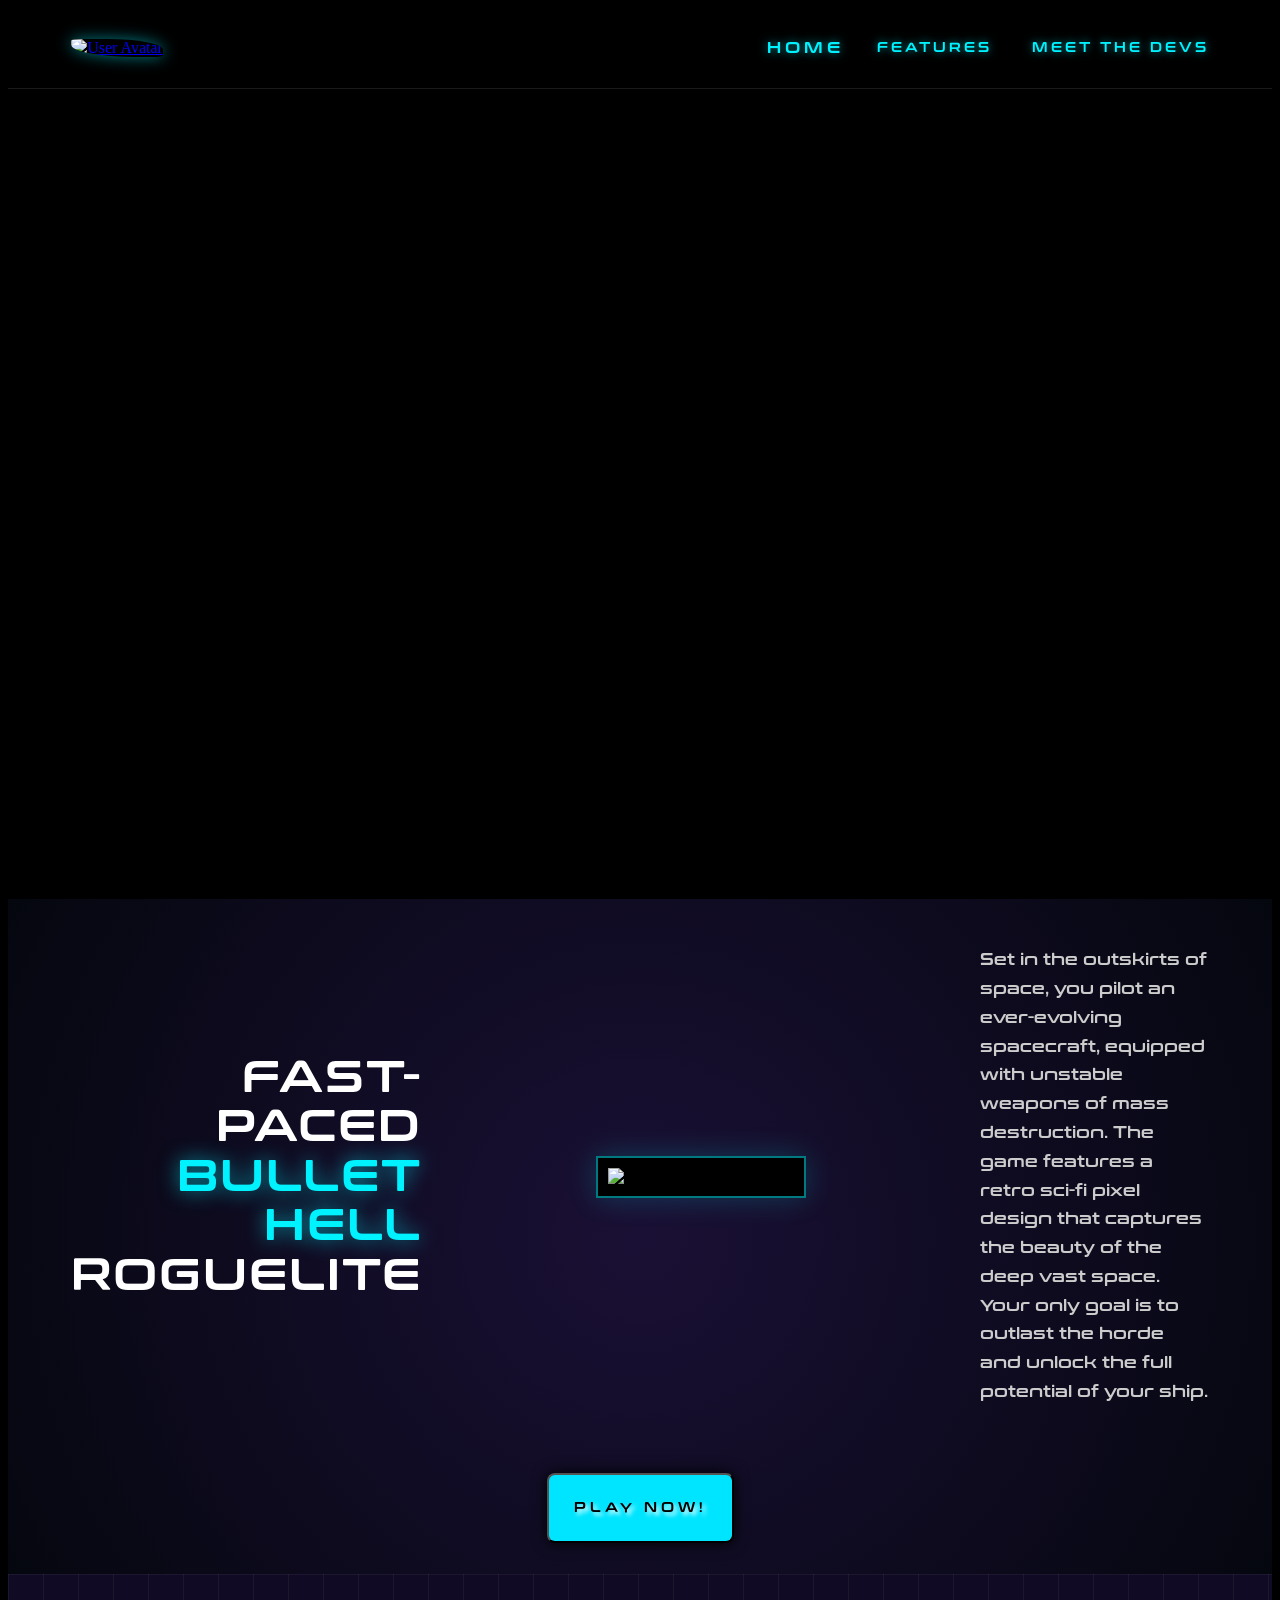
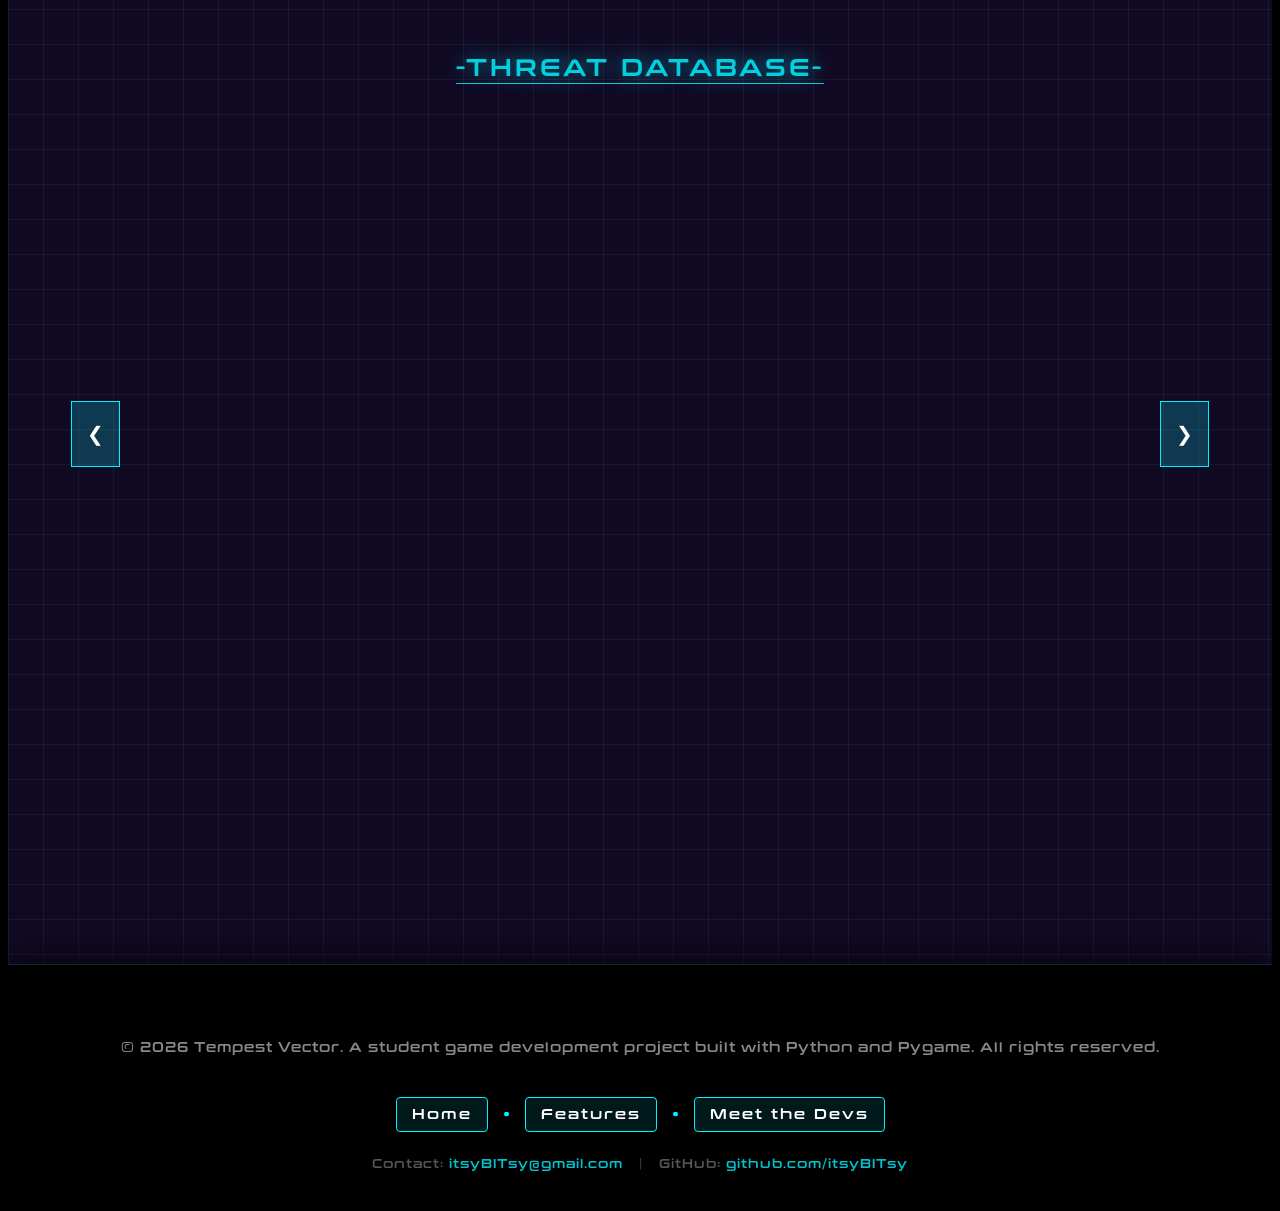
==== commit 04302227: "git ppsuhgit" ====
--- a/project/index.html
+++ b/project/index.html
@@ -6,37 +6,60 @@
     <title>Tempest Vector</title>
     <link rel="stylesheet" href="assets/css/main.css">
 </head>
+
 <body>
     <header>
-  <nav class="navbar">
-    <!-- Brand/Logo Area -->
-    <div class="nav-avatar">
-      <a href="index.html">
-        <img src="/assets/img/avatar.png" alt="User Avatar" class="avatar">
-      </a>
-    </div>
+        <nav class="navbar">
+            <!-- Brand/Logo Area -->
+            <div class="nav-avatar">
+            <a href="index.html">
+                <img src="/assets/img/avatar.png" alt="User Avatar" class="avatar">
+            </a>
+            </div>
 
-    <!-- Navigation Links Area -->
-    <div class="nav-links">
-      <a href="index.html" class="nav-link active">Home</a>
-      <a href="/pages/features.html" class="nav-link">Features</a>
-      <a href="/pages/devs.html" class="nav-link">Meet the Devs</a>
-    </div>
-  </nav>
-</header>
+            <!-- Navigation Links Area -->
+            <div class="nav-links">
+            <a href="index.html" class="nav-link active">Home</a>
+            <a href="/pages/features.html" class="nav-link">Features</a>
+            <a href="/pages/devs.html" class="nav-link">Meet the Devs</a>
+            </div>
+        </nav>
+    </header>
 
     <section class="parallax">
-        <img src="/assets/img/avatar.png" alt="" id="logo">
+        <img src="/assets/img/avatar (2).png" alt="" id="logo">
         <img src="/assets/img/ship-asset.gif" alt="" id="ship">
+        
     </section>
     <script src="assets/js/main.js"></script>
 
     <section class="parallax2">
-            <div class="aboutBox">
-                <img src="/assets/img/info-icon1.png" alt="">
-                <h2>ABOUT THE GAME</h2>
+        <div class="about-container">
+            <!-- LEFT: Keywords -->
+            <div class="about-keywords">
+                <span>FAST-PACED</span>
+                <span class="highlight">BULLET HELL</span>
+                <span>ROGUELITE</span>
             </div>
-            <p id="">Tempest vector is a bullet hell game where the player must survive hordes of alien threats while piloting a spacecraft that wields unstable weapons of mass destruction.</p>
+
+            <!-- MIDDLE: Gameplay GIF -->
+            <div class="about-gif">
+                <div class="gif-frame">
+                    <img src="/assets/img/menu.gif" alt="Tempest Vector Gameplay">
+                    <div class="frame-glow"></div>
+                </div>
+            </div>
+
+            <!-- RIGHT: Description -->
+            <div class="about-description">
+                <p>Set in the outskirts of space, you pilot an ever-evolving spacecraft, equipped with unstable weapons of mass destruction. The game features a retro sci-fi pixel design that captures the beauty of the deep vast space. Your only goal is to outlast the horde and unlock the full potential of your ship.</p>
+            </div>
+        </div>
+        
+        <!-- Move Play Button below the grid or keep it inside -->
+        <div class="play-now">
+            <a href="#"><button type="button" class="play-button">PLAY NOW!</button></a>
+        </div>
     </section>
 
     <section class="parallax3">
@@ -56,17 +79,32 @@
                 <p id="ss-desc"></p>
             </div>
         </div>
+    </section>
 
-        
-        <div class="play-now">
-            <a href=""><button type="button" class="play-button">PLAY NOW!</button></a>
+    <footer class="game-footer">
+        <div class="footer-content">
+            <!-- Copyright & Tech Stack -->
+            <div class="footer-info">
+                <p>© 2026 Tempest Vector. A student game development project built with Python and Pygame. All rights reserved.</p>
+            </div>
+
+            <!-- Social/Quick Links -->
+            <div class="footer-nav">
+                <a href="index.html" class="footer-nav-btn">Home</a>
+                <span class="separator">•</span>
+                <a href="/pages/features.html" class="footer-nav-btn">Features</a>
+                <span class="separator">•</span>
+                <a href="/pages/devs.html" class="footer-nav-btn">Meet the Devs</a>
+            </div>
+
+            <!-- Contact & External -->
+            <div class="footer-contact">
+                <span>Contact: <a href="mailto:teamemail@example.com">itsyBITsy@gmail.com</a></span>
+                <span class="bar">|</span>
+                <span>GitHub: <a href="https://github.com/itsyBITsy" target="_blank">github.com/itsyBITsy</a></span>
+            </div>
         </div>
-
-        <div class="meetDevs">
-            <a href="/pages/devs.html"><button type="button" class="meet-button">MEET THE DEVELOPERS</button></a>
-        </div>
-
-    </section>
+    </footer>
 
     <script src="/assets/js/enemies.js"></script>
 
--- a/project/assets/css/main.css
+++ b/project/assets/css/main.css
@@ -2,7 +2,7 @@
   font-family: 'Futuristic';
   src: url('../font/Conthrax-SemiBold.otf') format('opentype');
 }
-html{
+html {
   scroll-behavior: smooth;
 }
 body {
@@ -44,7 +44,6 @@
 .nav-links {
   display: inline-flex;
   gap: 40px; /* Standard spacing between links */
-  float: right;
 }
 
 .nav-link {
@@ -96,26 +95,31 @@
 }
 
 .play-button{
-  padding: 20px;
-  background-color: #00FFA3;
-  color: #0A0A0A;
+  position:relative;
+
+  margin-top: 50px;
+  margin-bottom: 50px;
+  max-width: 300px;
+  background-color: #00E5FF;
+  color: black;
   border-radius: 8px;
   letter-spacing: 4px;
   font-family: 'Futuristic';
   font-weight: bold;
+  padding: 25px;
+  text-shadow: 3px 3px 4px white;
+  box-shadow: 0 0 15px black ;
 }
 
 .play-button:hover{
-  box-shadow: 0 0 15px #37ff14;
+  box-shadow: 0 0 15px var(--accent-color);
 }
 
 .play-button:active{
   transform: scale(0.97)
 }
 
-
 /* HERO SECTION */
-
 .parallax{
   position: relative;
   display: flex;
@@ -127,76 +131,114 @@
 
 #logo{
   margin-bottom: 20%;
-  box-shadow: #fff;
   filter: drop-shadow(8px 8px 10px rgba(0, 0, 0, 0.29));
   pointer-events: none;
   transform: scale(0.80);
 }
 
-
 #ship{
-  margin-top: 250px;
+  margin-top: 400px;
   pointer-events: none;
   filter: drop-shadow(5px 5px 10px rgba(225, 255, 0, 0.264));
   transform: translateX(0);
   transform: scale(0.80);
   position: absolute;
-  
 }
 
 /* ABOUT SECTION */
-
 .parallax2{
   position: relative;
   display: flex;
   justify-content: center;
   align-items: center;
-  height: 30vh;
-  z-index: -1;
+  flex-direction: column;
+  height: 75vh;
   background: radial-gradient(circle at center, #1a1035 0%, #05070f 100%);
 }
-.aboutBox{
-  display: flex;
-  position: absolute;
-  justify-content: center;
-  align-items: center;
-  gap: 12px;
-  top: 10%;
+
+/* Container for the 3-column layout */
+.about-container {
+    display: flex;
+    align-items: center;
+    justify-content: center;
+    gap: 50px;
+    width: 90%;
+    max-width: 1400px;
+    margin-top: 50px;
+}
+
+/* LEFT COLUMN: Large Stacked Text */
+.about-keywords {
+    flex: 1;
+    display: flex;
+    flex-direction: column;
+    text-align: right;
+    font-family: 'Futuristic', sans-serif;
+    font-size: 45px; /* Adjust based on your preference */
+    line-height: 1.1;
+    color: #fff;
+    letter-spacing: 2px;
+}
+
+.about-keywords span.highlight {
+    color: #00f2ff;
+    text-shadow: 0 0 20px rgba(0, 242, 255, 0.6);
+}
+
+/* MIDDLE COLUMN: The GIF Frame */
+.about-gif {
+    flex: 2; 
+    display: flex;
+    justify-content: center;
+    position: relative;
+}
+
+.gif-frame {
+    position: relative;
+    padding: 10px;
+    border: 2px solid rgba(0, 242, 255, 0.5);
+    background: #000;
+    box-shadow: 0 0 30px rgba(0, 242, 255, 0.2);
+    transition: 0.5s ease;
+}
+
+.gif-frame:hover {
+    transform: perspective(1000px) rotateY(0deg);
+    box-shadow: 0 0 50px rgba(0, 242, 255, 0.4);
+}
+
+.gif-frame img {
+    display: block;
+    width: 100%;
+    max-width: 600px;
+    height: auto;
+}
+
+/* RIGHT COLUMN: Description Text */
+.about-description {
+    flex: 1;
+    text-align: left;
+}
+
+.about-description p {
+    font-family: 'Futuristic', sans-serif;
+    font-size: 16px;
+    line-height: 1.8;
+    color: #ccc;
+    background: transparent;
+    border: none;
+    padding: 0;
+    width: auto; /* Resetting your previous 900px width */
+    max-width: 400px;
 }
 
 .aboutBox h2{
   letter-spacing: 3px;
   font-family: 'Futuristic';
-  text-shadow: 4px 4px 6px black;
+  color: #00f2ffd4;
+  text-shadow: 0 0 20px rgba(0, 242, 255, 0.6);
+  display: flex;
   border-bottom: 1px solid;
-  color: #00f2ffd4;
-  text-shadow: 0 0 15px #000000, 0 0 25px #000000;
-  display: flex;
-  border-bottom: 1px solid;
-}
-
-.aboutBox img{
-  display: flex;
-  width: 55px;
-  height: 55px;
-  filter: drop-shadow(3px 3px 4px black);
-}
-
-.parallax2 p{
-  color: white;
-  font-family: 'Futuristic';
-  font-size: 14px;
-  letter-spacing: 2px;
-  width: 900px;
-  position: relative;
-  text-shadow: 3px 3px 4px black;
-  background: rgba(0,0,0,0.5);
-  border: 1px solid rgba(0,255,255,0.2);
-  padding: 15px;
-  border-radius: 15px;
-  min-width: 450px;
-  max-width: 1080px;
-  margin-top: 5%;
 }
 
 
@@ -210,12 +252,7 @@
   filter: drop-shadow(3px 3px 4px rgb(0, 0, 0));
 }
 
-
-
-/* GAMEPLAY SECTION */
-
-
-
+/* ENEMY SECTION */
 .parallax3{
   position: relative;
   display: flex;
@@ -227,7 +264,7 @@
   background-color: #1a1035ad;
   background-image: linear-gradient(rgba(255,255,255,0.05) 1px, transparent 1px),
                   linear-gradient(90deg, rgba(255,255,255,0.05) 1px, transparent 1px);
-  background-size: 40px 40px;
+  background-size: 35px 35px;
 }
 
 .carousel-wrapper {
@@ -318,9 +355,6 @@
 
 .nav-btn:hover { background: #00f2ff; color: black; }
 
-@media (max-width: 768px) {
-    .ss-card { width: 280px; height: 160px; }
-}
 
 .meetDevs{
   display: flex;
@@ -335,6 +369,7 @@
 .meet-button:active{
   transform: scale(0.87);
 }
+
 .meet-button:hover{
   box-shadow: 0 0 15px 5px rgba(0, 213, 255, 0.327);
 }
@@ -355,9 +390,6 @@
     --accent-color: #00f2ff;
     --bg-dark: #0a0a0c;
 }
-
-
-
 
 .features-container {
     padding: 100px 10%;
@@ -414,24 +446,12 @@
     flex: 1;
     font-family: 'Futuristic', sans-serif;
     color: white;
-    text-align: right; /* Default alignment */
-}
-
-.feature-card:nth-child(even) .feature-content {
-    text-align: left;
+    text-align: right;
 }
 
 /* Alternate: Image on Left, Content on Right -> Align Text Left */
 .feature-card:nth-child(even) .feature-content {
     text-align: left;
-}
-
-/* Responsive adjustment: Center text on mobile devices */
-@media (max-width: 968px) {
-    .feature-content, 
-    .feature-card:nth-child(even) .feature-content {
-        text-align: center;
-    }
 }
 
 .feature-content h2 {
@@ -462,22 +482,7 @@
     will-change: transform;
 }
 
-@media (max-width: 968px) {
-    .feature-card, .feature-card:nth-child(even) {
-        flex-direction: column;
-        text-align: center;
-        margin-bottom: 100px;
-    }
-}
-
 /* DEVELOPERS SECTION */
-.devs > div{
-  top: 20px; 
-  left: 50%;
-  display: flex;
-  align-items: center;
-  gap: 12px;
-}
 .devs{
   background-color: #150E2B;
   background: radial-gradient(circle at center, #1a1035 0%, #05070f 100%);
@@ -487,8 +492,6 @@
   align-items: center;
   justify-content: flex-start; 
   padding-top: 40px;           
-  min-height: 100vh;
-  margin-bottom: 50px;
 }
 
 .devs h2{
@@ -507,3 +510,96 @@
   filter: drop-shadow(3px 3px 4px black) ;
 }
 
+/* FOOTER */
+.game-footer {
+    background: rgba(0, 0, 0, 0.9);
+    backdrop-filter: blur(10px);
+    border-top: 1px solid rgba(0, 242, 255, 0.2);
+    padding: 60px 5% 40px 5%;
+    font-family: 'Futuristic', sans-serif;
+    color: #fff;
+    position: relative;
+    box-shadow: 0 -10px 30px rgba(0, 0, 0, 0.5);
+}
+
+.footer-content {
+    display: flex;
+    flex-direction: column;
+    align-items: center;
+    gap: 25px;
+    max-width: 1200px;
+    margin: 0 auto;
+    text-align: center;
+}
+
+/* Fast Navigation Links */
+.footer-nav {
+    display: flex;
+    align-items: center;
+    gap: 15px;
+}
+
+.footer-nav a {
+    color: #fff;
+    text-decoration: none;
+    font-size: 14px;
+    letter-spacing: 2px;
+    transition: 0.3s;
+}
+
+.footer-nav a:hover {
+    color: #00f2ff;
+    text-shadow: 0 0 10px #00f2ff;
+}
+
+.footer-nav-btn {
+    background: rgba(0, 242, 255, 0.1);
+    padding: 8px 15px;
+    border: 1px solid #00f2ff;
+    border-radius: 4px;
+}
+
+.footer-nav-btn:hover {
+    background: #00f2ff !important;
+    color: #000 !important;
+    box-shadow: 0 0 15px #00f2ff;
+}
+
+.separator {
+    color: #00f2ff;
+}
+
+/* Info Text */
+.footer-info p {
+    font-size: 13px;
+    color: #888;
+    line-height: 1.6;
+    letter-spacing: 1px;
+}
+
+.footer-info strong {
+    color: #00f2ff;
+}
+
+/* Contact Bar */
+.footer-contact {
+    font-size: 12px;
+    color: #555;
+    letter-spacing: 1px;
+}
+
+.footer-contact a {
+    color: #00f2ff;
+    text-decoration: none;
+    opacity: 0.8;
+}
+
+.footer-contact a:hover {
+    opacity: 1;
+    text-decoration: underline;
+}
+
+.footer-contact .bar {
+    margin: 0 10px;
+    color: #333;
+}
